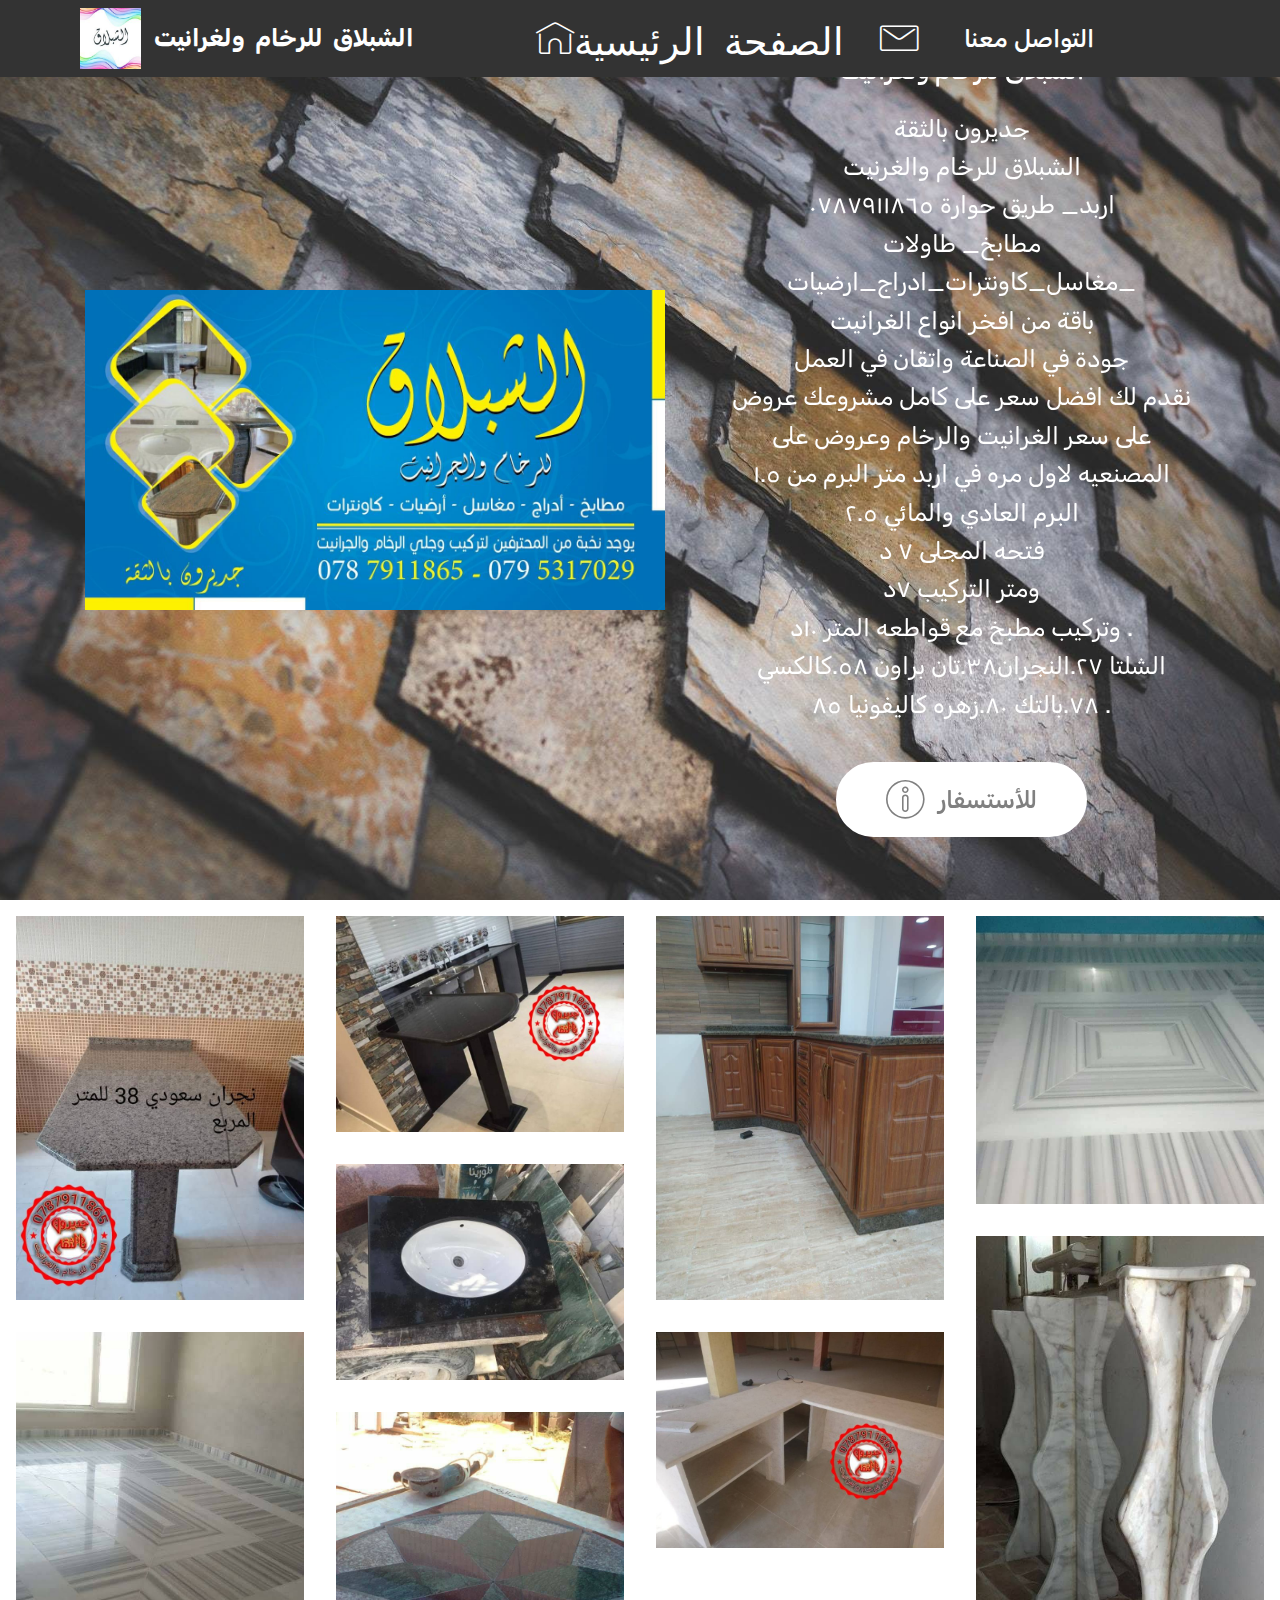
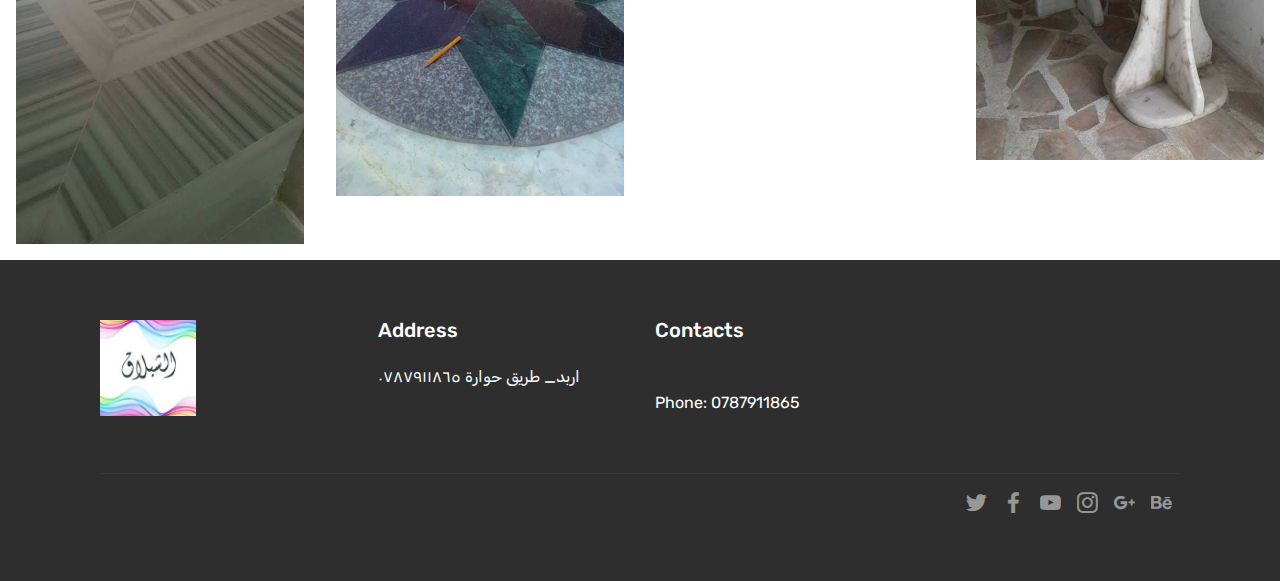
==== index.html @ 81fef6d3 "create github pages" ====
<!DOCTYPE html>
<html >
<head>
  <!-- Site made with Mobirise Website Builder v4.6.3, https://mobirise.com -->
  <meta charset="UTF-8">
  <meta http-equiv="X-UA-Compatible" content="IE=edge">
  <meta name="generator" content="Mobirise v4.6.3, mobirise.com">
  <meta name="viewport" content="width=device-width, initial-scale=1, minimum-scale=1">
  <link rel="shortcut icon" href="assets/images/23319211-1958199741101523-2341551586450157698-n-200x200.jpg" type="image/x-icon">
  <meta name="description" content="">
  <title>Home</title>
  <link rel="stylesheet" href="assets/web/assets/mobirise-icons/mobirise-icons.css">
  <link rel="stylesheet" href="assets/tether/tether.min.css">
  <link rel="stylesheet" href="assets/bootstrap/css/bootstrap.min.css">
  <link rel="stylesheet" href="assets/bootstrap/css/bootstrap-grid.min.css">
  <link rel="stylesheet" href="assets/bootstrap/css/bootstrap-reboot.min.css">
  <link rel="stylesheet" href="assets/dropdown/css/style.css">
  <link rel="stylesheet" href="assets/socicon/css/styles.css">
  <link rel="stylesheet" href="assets/theme/css/style.css">
  <link rel="stylesheet" href="assets/gallery/style.css">
  <link rel="stylesheet" href="assets/mobirise/css/mbr-additional.css" type="text/css">
  
  
  
</head>
<body>
  <section class="menu cid-qIVj4U5g8T" once="menu" id="menu1-10">

    

    <nav class="navbar navbar-expand beta-menu navbar-dropdown align-items-center navbar-fixed-top navbar-toggleable-sm">
        <button class="navbar-toggler navbar-toggler-right" type="button" data-toggle="collapse" data-target="#navbarSupportedContent" aria-controls="navbarSupportedContent" aria-expanded="false" aria-label="Toggle navigation">
            <div class="hamburger">
                <span></span>
                <span></span>
                <span></span>
                <span></span>
            </div>
        </button>
        <div class="menu-logo">
            <div class="navbar-brand">
                <span class="navbar-logo">
                    <a href="https://mobirise.com">
                         <img src="assets/images/23319211-1958199741101523-2341551586450157698-n-200x200.jpg" alt="Mobirise" title="" style="height: 3.8rem;">
                    </a>
                </span>
                <span class="navbar-caption-wrap"><a class="navbar-caption text-white display-5" href="index.html">الشبلاق &nbsp;للرخام &nbsp;ولغرانيت</a></span>
            </div>
        </div>
        <div class="collapse navbar-collapse" id="navbarSupportedContent">
            <ul class="navbar-nav nav-dropdown nav-right" data-app-modern-menu="true"><li class="nav-item">
                    <a class="nav-link link text-white display-5" href="index.html">
                        <span class="mbri-home mbr-iconfont mbr-iconfont-btn">الصفحة الرئيسية</span></a>
                </li><li class="nav-item">
                    <a class="nav-link link text-white display-5" href="https://www.facebook.com/messages/t/1946185072302990"><span class="mbri-letter mbr-iconfont mbr-iconfont-btn"></span>
                        &nbsp; &nbsp; &nbsp;التواصل معنا &nbsp; &nbsp; &nbsp; &nbsp; &nbsp; &nbsp; &nbsp; &nbsp;</a>
                </li></ul>
            
        </div>
    </nav>
</section>

<section class="engine"><a href="https://mobirise.ws/j">design own website</a></section><section class="header3 cid-qIUYXqK3po mbr-fullscreen mbr-parallax-background" id="header3-o">

    

    

    <div class="container">
        <div class="media-container-row">
            <div class="mbr-figure" style="width: 130%;">
                <img src="assets/images/27368812-1994453070809523-8822187970711348273-o-1280x706.jpg" alt="Mobirise" title="">
            </div>

            <div class="media-content">
                <h1 class="mbr-section-title mbr-white pb-3 mbr-fonts-style display-5">الشبلاق للرخام ولغرانيت</h1>
                
                <div class="mbr-section-text mbr-white pb-3 ">
                    <p class="mbr-text mbr-fonts-style display-5">جديرون بالثقة
<br>الشبلاق للرخام والغرنيت 
<br>اربد_ طريق حوارة ٠٧٨٧٩١١٨٦٥
<br>مطابخ_ طاولات _مغاسل_كاونترات_ادراج_ارضيات
<br>باقة من افخر انواع الغرانيت 
<br>جودة في الصناعة واتقان في العمل 
<br>نقدم لك افضل سعر على كامل مشروعك عروض على سعر الغرانيت والرخام وعروض على المصنعيه لاول مره في اربد متر البرم من ١.٥ البرم العادي والمائي ٢.٥
<br>فتحه المجلى ٧ د 
<br>ومتر التركيب ٧د 
<br>وتركيب مطبخ مع قواطعه المتر ١٠د .
<br>الشلتا ٢٧.النجران٣٨.تان براون ٥٨.كالكسي ٧٨.بالتك ٨٠.زهره كاليفونيا ٨٥ .</p>
                </div>
                <div class="mbr-section-btn"><a class="btn btn-md btn-primary display-5" href="tel:078 7911 865"><span class="mbri-info mbr-iconfont mbr-iconfont-btn"></span>للأستسفار</a></div>
            </div>
        </div>
    </div>

</section>

<section class="mbr-gallery mbr-slider-carousel cid-qIVkHtyCPu" id="gallery3-11">

    

    <div>
        <div><!-- Filter --><!-- Gallery --><div class="mbr-gallery-row"><div class="mbr-gallery-layout-default"><div><div><div class="mbr-gallery-item mbr-gallery-item--p2" data-video-url="false" data-tags="Awesome"><div href="#lb-gallery3-11" data-slide-to="0" data-toggle="modal"><img src="assets/images/27781212-573283316357568-352673188-n-720x960-720x960.jpg" alt=""><span class="icon-focus"></span></div></div><div class="mbr-gallery-item mbr-gallery-item--p2" data-video-url="false" data-tags="Responsive"><div href="#lb-gallery3-11" data-slide-to="1" data-toggle="modal"><img src="assets/images/27781928-573283463024220-779175146-n-960x720-800x600.jpg" alt=""><span class="icon-focus"></span></div></div><div class="mbr-gallery-item mbr-gallery-item--p2" data-video-url="false" data-tags="Creative"><div href="#lb-gallery3-11" data-slide-to="2" data-toggle="modal"><img src="assets/images/27459953-1995952200659610-8664630956212913740-n-720x960-720x960.jpg" alt=""><span class="icon-focus"></span></div></div><div class="mbr-gallery-item mbr-gallery-item--p2" data-video-url="false" data-tags="Animated"><div href="#lb-gallery3-11" data-slide-to="3" data-toggle="modal"><img src="assets/images/27720876-573283486357551-2021493235-n-640x640-640x640.jpg" alt=""><span class="icon-focus"></span></div></div><div class="mbr-gallery-item mbr-gallery-item--p2" data-video-url="false" data-tags="Awesome"><div href="#lb-gallery3-11" data-slide-to="4" data-toggle="modal"><img src="assets/images/27721458-573283503024216-1828444374-n-720x540-720x540.jpg" alt=""><span class="icon-focus"></span></div></div><div class="mbr-gallery-item mbr-gallery-item--p2" data-video-url="false" data-tags="Awesome"><div href="#lb-gallery3-11" data-slide-to="5" data-toggle="modal"><img src="assets/images/27781514-573283526357547-325318211-n-528x960-528x960.jpg" alt=""><span class="icon-focus"></span></div></div><div class="mbr-gallery-item mbr-gallery-item--p2" data-video-url="false" data-tags="Responsive"><div href="#lb-gallery3-11" data-slide-to="6" data-toggle="modal"><img src="assets/images/27847953-573283493024217-58601346-n-540x960-540x960.jpg" alt=""><span class="icon-focus"></span></div></div><div class="mbr-gallery-item mbr-gallery-item--p2" data-video-url="false" data-tags="Animated"><div href="#lb-gallery3-11" data-slide-to="7" data-toggle="modal"><img src="assets/images/27849714-573283583024208-1845179576-n-959x720-800x600.jpg" alt=""><span class="icon-focus"></span></div></div><div class="mbr-gallery-item mbr-gallery-item--p2" data-video-url="false" data-tags="Responsive"><div href="#lb-gallery3-11" data-slide-to="8" data-toggle="modal"><img src="assets/images/27849738-573283456357554-1179707925-n-720x960-720x960.jpg" alt=""><span class="icon-focus"></span></div></div></div></div><div class="clearfix"></div></div></div><!-- Lightbox --><div data-app-prevent-settings="" class="mbr-slider modal fade carousel slide" tabindex="-1" data-keyboard="true" data-interval="false" id="lb-gallery3-11"><div class="modal-dialog"><div class="modal-content"><div class="modal-body"><div class="carousel-inner"><div class="carousel-item"><img src="assets/images/27781212-573283316357568-352673188-n-720x960.jpg" alt=""></div><div class="carousel-item"><img src="assets/images/27781928-573283463024220-779175146-n-960x720.jpg" alt=""></div><div class="carousel-item"><img src="assets/images/27459953-1995952200659610-8664630956212913740-n-720x960.jpg" alt=""></div><div class="carousel-item"><img src="assets/images/27720876-573283486357551-2021493235-n-640x640.jpg" alt=""></div><div class="carousel-item"><img src="assets/images/27721458-573283503024216-1828444374-n-720x540.jpg" alt=""></div><div class="carousel-item"><img src="assets/images/27781514-573283526357547-325318211-n-528x960.jpg" alt=""></div><div class="carousel-item"><img src="assets/images/27847953-573283493024217-58601346-n-540x960.jpg" alt=""></div><div class="carousel-item"><img src="assets/images/27849714-573283583024208-1845179576-n-959x720.jpg" alt=""></div><div class="carousel-item active"><img src="assets/images/27849738-573283456357554-1179707925-n-720x960.jpg" alt=""></div></div><a class="carousel-control carousel-control-prev" role="button" data-slide="prev" href="#lb-gallery3-11"><span class="mbri-left mbr-iconfont" aria-hidden="true"></span><span class="sr-only">Previous</span></a><a class="carousel-control carousel-control-next" role="button" data-slide="next" href="#lb-gallery3-11"><span class="mbri-right mbr-iconfont" aria-hidden="true"></span><span class="sr-only">Next</span></a><a class="close" href="#" role="button" data-dismiss="modal"><span class="sr-only">Close</span></a></div></div></div></div></div>
    </div>

</section>

<section class="cid-qIVnGZSWmc" id="footer1-12">

    

    

    <div class="container">
        <div class="media-container-row content text-white">
            <div class="col-12 col-md-3">
                <div class="media-wrap">
                    <a href="https://mobirise.com/">
                        <img src="assets/images/23319211-1958199741101523-2341551586450157698-n-200x200.jpg" alt="Mobirise" title="">
                    </a>
                </div>
            </div>
            <div class="col-12 col-md-3 mbr-fonts-style display-7">
                <h5 class="pb-3">
                    Address
                </h5>
                <p class="mbr-text">اربد_ طريق حوارة ٠٧٨٧٩١١٨٦٥&nbsp;<br></p>
            </div>
            <div class="col-12 col-md-3 mbr-fonts-style display-7">
                <h5 class="pb-3">
                    Contacts
                </h5>
                <p class="mbr-text"><br>Phone:&nbsp;0787911865<br><br></p>
            </div>
            <div class="col-12 col-md-3 mbr-fonts-style display-7">
                <h5 class="pb-3"></h5>
                <p class="mbr-text"></p>
            </div>
        </div>
        <div class="footer-lower">
            <div class="media-container-row">
                <div class="col-sm-12">
                    <hr>
                </div>
            </div>
            <div class="media-container-row mbr-white">
                <div class="col-sm-6 copyright">
                    <p class="mbr-text mbr-fonts-style display-7"></p>
                </div>
                <div class="col-md-6">
                    <div class="social-list align-right">
                        <div class="soc-item">
                            <a href="https://twitter.com/mobirise" target="_blank">
                                <span class="socicon-twitter socicon mbr-iconfont mbr-iconfont-social"></span>
                            </a>
                        </div>
                        <div class="soc-item">
                            <a href="https://www.facebook.com/%D8%A7%D9%84%D8%B4%D8%A8%D9%84%D8%A7%D9%82-%D9%84%D9%84%D8%B1%D8%AE%D8%A7%D9%85-%D9%88%D8%A7%D9%84%D8%BA%D8%B1%D8%A7%D9%86%D9%8A%D8%AA-1946185072302990/" target="_blank">
                                <span class="mbr-iconfont mbr-iconfont-social socicon-facebook socicon"></span>
                            </a>
                        </div>
                        <div class="soc-item">
                            <a href="https://www.youtube.com/c/mobirise" target="_blank">
                                <span class="socicon-youtube socicon mbr-iconfont mbr-iconfont-social"></span>
                            </a>
                        </div>
                        <div class="soc-item">
                            <a href="https://instagram.com/mobirise" target="_blank">
                                <span class="socicon-instagram socicon mbr-iconfont mbr-iconfont-social"></span>
                            </a>
                        </div>
                        <div class="soc-item">
                            <a href="https://plus.google.com/u/0/+Mobirise" target="_blank">
                                <span class="socicon-googleplus socicon mbr-iconfont mbr-iconfont-social"></span>
                            </a>
                        </div>
                        <div class="soc-item">
                            <a href="https://www.behance.net/Mobirise" target="_blank">
                                <span class="socicon-behance socicon mbr-iconfont mbr-iconfont-social"></span>
                            </a>
                        </div>
                    </div>
                </div>
            </div>
        </div>
    </div>
</section>


  <script src="assets/web/assets/jquery/jquery.min.js"></script>
  <script src="assets/popper/popper.min.js"></script>
  <script src="assets/tether/tether.min.js"></script>
  <script src="assets/bootstrap/js/bootstrap.min.js"></script>
  <script src="assets/smoothscroll/smooth-scroll.js"></script>
  <script src="assets/dropdown/js/script.min.js"></script>
  <script src="assets/touchswipe/jquery.touch-swipe.min.js"></script>
  <script src="assets/masonry/masonry.pkgd.min.js"></script>
  <script src="assets/imagesloaded/imagesloaded.pkgd.min.js"></script>
  <script src="assets/bootstrapcarouselswipe/bootstrap-carousel-swipe.js"></script>
  <script src="assets/vimeoplayer/jquery.mb.vimeo_player.js"></script>
  <script src="assets/parallax/jarallax.min.js"></script>
  <script src="assets/theme/js/script.js"></script>
  <script src="assets/gallery/player.min.js"></script>
  <script src="assets/gallery/script.js"></script>
  <script src="assets/slidervideo/script.js"></script>
  
  
</body>
</html>
---- assets/web/assets/mobirise-icons/mobirise-icons.css ----
@font-face {
  font-family: 'MobiriseIcons';
  src:  url('mobirise-icons.eot?spat4u');
  src:  url('mobirise-icons.eot?spat4u#iefix') format('embedded-opentype'),
    url('mobirise-icons.ttf?spat4u') format('truetype'),
    url('mobirise-icons.woff?spat4u') format('woff'),
    url('mobirise-icons.svg?spat4u#MobiriseIcons') format('svg');
  font-weight: normal;
  font-style: normal;
}

[class^="mbri-"], [class*=" mbri-"] {
  /* use !important to prevent issues with browser extensions that change fonts */
  font-family: MobiriseIcons !important;
  speak: none;
  font-style: normal;
  font-weight: normal;
  font-variant: normal;
  text-transform: none;
  line-height: 1;

  /* Better Font Rendering =========== */
  -webkit-font-smoothing: antialiased;
  -moz-osx-font-smoothing: grayscale;
}

.mbri-add-submenu:before {
  content: "\e900";
}
.mbri-alert:before {
  content: "\e901";
}
.mbri-align-center:before {
  content: "\e902";
}
.mbri-align-justify:before {
  content: "\e903";
}
.mbri-align-left:before {
  content: "\e904";
}
.mbri-align-right:before {
  content: "\e905";
}
.mbri-android:before {
  content: "\e906";
}
.mbri-apple:before {
  content: "\e907";
}
.mbri-arrow-down:before {
  content: "\e908";
}
.mbri-arrow-next:before {
  content: "\e909";
}
.mbri-arrow-prev:before {
  content: "\e90a";
}
.mbri-arrow-up:before {
  content: "\e90b";
}
.mbri-bold:before {
  content: "\e90c";
}
.mbri-bookmark:before {
  content: "\e90d";
}
.mbri-bootstrap:before {
  content: "\e90e";
}
.mbri-briefcase:before {
  content: "\e90f";
}
.mbri-browse:before {
  content: "\e910";
}
.mbri-bulleted-list:before {
  content: "\e911";
}
.mbri-calendar:before {
  content: "\e912";
}
.mbri-camera:before {
  content: "\e913";
}
.mbri-cart-add:before {
  content: "\e914";
}
.mbri-cart-full:before {
  content: "\e915";
}
.mbri-cash:before {
  content: "\e916";
}
.mbri-change-style:before {
  content: "\e917";
}
.mbri-chat:before {
  content: "\e918";
}
.mbri-clock:before {
  content: "\e919";
}
.mbri-close:before {
  content: "\e91a";
}
.mbri-cloud:before {
  content: "\e91b";
}
.mbri-code:before {
  content: "\e91c";
}
.mbri-contact-form:before {
  content: "\e91d";
}
.mbri-credit-card:before {
  content: "\e91e";
}
.mbri-cursor-click:before {
  content: "\e91f";
}
.mbri-cust-feedback:before {
  content: "\e920";
}
.mbri-database:before {
  content: "\e921";
}
.mbri-delivery:before {
  content: "\e922";
}
.mbri-desktop:before {
  content: "\e923";
}
.mbri-devices:before {
  content: "\e924";
}
.mbri-down:before {
  content: "\e925";
}
.mbri-download:before {
  content: "\e989";
}
.mbri-drag-n-drop:before {
  content: "\e927";
}
.mbri-drag-n-drop2:before {
  content: "\e928";
}
.mbri-edit:before {
  content: "\e929";
}
.mbri-edit2:before {
  content: "\e92a";
}
.mbri-error:before {
  content: "\e92b";
}
.mbri-extension:before {
  content: "\e92c";
}
.mbri-features:before {
  content: "\e92d";
}
.mbri-file:before {
  content: "\e92e";
}
.mbri-flag:before {
  content: "\e92f";
}
.mbri-folder:before {
  content: "\e930";
}
.mbri-gift:before {
  content: "\e931";
}
.mbri-github:before {
  content: "\e932";
}
.mbri-globe:before {
  content: "\e933";
}
.mbri-globe-2:before {
  content: "\e934";
}
.mbri-growing-chart:before {
  content: "\e935";
}
.mbri-hearth:before {
  content: "\e936";
}
.mbri-help:before {
  content: "\e937";
}
.mbri-home:before {
  content: "\e938";
}
.mbri-hot-cup:before {
  content: "\e939";
}
.mbri-idea:before {
  content: "\e93a";
}
.mbri-image-gallery:before {
  content: "\e93b";
}
.mbri-image-slider:before {
  content: "\e93c";
}
.mbri-info:before {
  content: "\e93d";
}
.mbri-italic:before {
  content: "\e93e";
}
.mbri-key:before {
  content: "\e93f";
}
.mbri-laptop:before {
  content: "\e940";
}
.mbri-layers:before {
  content: "\e941";
}
.mbri-left-right:before {
  content: "\e942";
}
.mbri-left:before {
  content: "\e943";
}
.mbri-letter:before {
  content: "\e944";
}
.mbri-like:before {
  content: "\e945";
}
.mbri-link:before {
  content: "\e946";
}
.mbri-lock:before {
  content: "\e947";
}
.mbri-login:before {
  content: "\e948";
}
.mbri-logout:before {
  content: "\e949";
}
.mbri-magic-stick:before {
  content: "\e94a";
}
.mbri-map-pin:before {
  content: "\e94b";
}
.mbri-menu:before {
  content: "\e94c";
}
.mbri-mobile:before {
  content: "\e94d";
}
.mbri-mobile2:before {
  content: "\e94e";
}
.mbri-mobirise:before {
  content: "\e94f";
}
.mbri-more-horizontal:before {
  content: "\e950";
}
.mbri-more-vertical:before {
  content: "\e951";
}
.mbri-music:before {
  content: "\e952";
}
.mbri-new-file:before {
  content: "\e953";
}
.mbri-numbered-list:before {
  content: "\e954";
}
.mbri-opened-folder:before {
  content: "\e955";
}
.mbri-pages:before {
  content: "\e956";
}
.mbri-paper-plane:before {
  content: "\e957";
}
.mbri-paperclip:before {
  content: "\e958";
}
.mbri-photo:before {
  content: "\e959";
}
.mbri-photos:before {
  content: "\e95a";
}
.mbri-pin:before {
  content: "\e95b";
}
.mbri-play:before {
  content: "\e95c";
}
.mbri-plus:before {
  content: "\e95d";
}
.mbri-preview:before {
  content: "\e95e";
}
.mbri-print:before {
  content: "\e95f";
}
.mbri-protect:before {
  content: "\e960";
}
.mbri-question:before {
  content: "\e961";
}
.mbri-quote-left:before {
  content: "\e962";
}
.mbri-quote-right:before {
  content: "\e963";
}
.mbri-refresh:before {
  content: "\e964";
}
.mbri-responsive:before {
  content: "\e965";
}
.mbri-right:before {
  content: "\e966";
}
.mbri-rocket:before {
  content: "\e967";
}
.mbri-sad-face:before {
  content: "\e968";
}
.mbri-sale:before {
  content: "\e969";
}
.mbri-save:before {
  content: "\e96a";
}
.mbri-search:before {
  content: "\e96b";
}
.mbri-setting:before {
  content: "\e96c";
}
.mbri-setting2:before {
  content: "\e96d";
}
.mbri-setting3:before {
  content: "\e96e";
}
.mbri-share:before {
  content: "\e96f";
}
.mbri-shopping-bag:before {
  content: "\e970";
}
.mbri-shopping-basket:before {
  content: "\e971";
}
.mbri-shopping-cart:before {
  content: "\e972";
}
.mbri-sites:before {
  content: "\e973";
}
.mbri-smile-face:before {
  content: "\e974";
}
.mbri-speed:before {
  content: "\e975";
}
.mbri-star:before {
  content: "\e976";
}
.mbri-success:before {
  content: "\e977";
}
.mbri-sun:before {
  content: "\e978";
}
.mbri-sun2:before {
  content: "\e979";
}
.mbri-tablet:before {
  content: "\e97a";
}
.mbri-tablet-vertical:before {
  content: "\e97b";
}
.mbri-target:before {
  content: "\e97c";
}
.mbri-timer:before {
  content: "\e97d";
}
.mbri-to-ftp:before {
  content: "\e97e";
}
.mbri-to-local-drive:before {
  content: "\e97f";
}
.mbri-touch-swipe:before {
  content: "\e980";
}
.mbri-touch:before {
  content: "\e981";
}
.mbri-trash:before {
  content: "\e982";
}
.mbri-underline:before {
  content: "\e983";
}
.mbri-unlink:before {
  content: "\e984";
}
.mbri-unlock:before {
  content: "\e985";
}
.mbri-up-down:before {
  content: "\e986";
}
.mbri-up:before {
  content: "\e987";
}
.mbri-update:before {
  content: "\e988";
}
.mbri-upload:before {
 content: "\e926"; 
}
.mbri-user:before {
  content: "\e98a";
}
.mbri-user2:before {
  content: "\e98b";
}
.mbri-users:before {
  content: "\e98c";
}
.mbri-video:before {
  content: "\e98d";
}
.mbri-video-play:before {
  content: "\e98e";
}
.mbri-watch:before {
  content: "\e98f";
}
.mbri-website-theme:before {
  content: "\e990";
}
.mbri-wifi:before {
  content: "\e991";
}
.mbri-windows:before {
  content: "\e992";
}
.mbri-zoom-out:before {
  content: "\e993";
}
.mbri-redo:before {
  content: "\e994";
}
.mbri-undo:before {
  content: "\e995";
}
---- assets/dropdown/css/style.css ----
.navbar-dropdown {
  left: 0;
  padding: 0;
  position: absolute;
  right: 0;
  top: 0;
  transition: all 0.45s ease;
  z-index: 1030;
  background: #282828; }
  .navbar-dropdown .navbar-logo {
    margin-right: 0.8rem;
    transition: margin 0.3s ease-in-out;
    vertical-align: middle; }
    .navbar-dropdown .navbar-logo img {
      height: 3.125rem;
      transition: all 0.3s ease-in-out; }
    .navbar-dropdown .navbar-logo.mbr-iconfont {
      font-size: 3.125rem;
      line-height: 3.125rem; }
  .navbar-dropdown .navbar-caption {
    font-weight: 700;
    white-space: normal;
    vertical-align: -4px;
    line-height: 3.125rem !important; }
    .navbar-dropdown .navbar-caption, .navbar-dropdown .navbar-caption:hover {
      color: inherit;
      text-decoration: none; }
  .navbar-dropdown .mbr-iconfont + .navbar-caption {
    vertical-align: -1px; }
  .navbar-dropdown.navbar-fixed-top {
    position: fixed; }
  .navbar-dropdown .navbar-brand span {
    vertical-align: -4px; }
  .navbar-dropdown.bg-color.transparent {
    background: none; }
  .navbar-dropdown.navbar-short .navbar-brand {
    padding: 0.625rem 0; }
    .navbar-dropdown.navbar-short .navbar-brand span {
      vertical-align: -1px; }
  .navbar-dropdown.navbar-short .navbar-caption {
    line-height: 2.375rem !important;
    vertical-align: -2px; }
  .navbar-dropdown.navbar-short .navbar-logo {
    margin-right: 0.5rem; }
    .navbar-dropdown.navbar-short .navbar-logo img {
      height: 2.375rem; }
    .navbar-dropdown.navbar-short .navbar-logo.mbr-iconfont {
      font-size: 2.375rem;
      line-height: 2.375rem; }
  .navbar-dropdown.navbar-short .mbr-table-cell {
    height: 3.625rem; }
  .navbar-dropdown .navbar-close {
    left: 0.6875rem;
    position: fixed;
    top: 0.75rem;
    z-index: 1000; }
  .navbar-dropdown .hamburger-icon {
    content: "";
    display: inline-block;
    vertical-align: middle;
    width: 16px;
    -webkit-box-shadow: 0 -6px 0 1px #282828,0 0 0 1px #282828,0 6px 0 1px #282828;
    -moz-box-shadow: 0 -6px 0 1px #282828,0 0 0 1px #282828,0 6px 0 1px #282828;
    box-shadow: 0 -6px 0 1px #282828,0 0 0 1px #282828,0 6px 0 1px #282828; }

.dropdown-menu .dropdown-toggle[data-toggle="dropdown-submenu"]::after {
  border-bottom: 0.35em solid transparent;
  border-left: 0.35em solid;
  border-right: 0;
  border-top: 0.35em solid transparent;
  margin-left: 0.3rem; }

.dropdown-menu .dropdown-item:focus {
  outline: 0; }

.nav-dropdown {
  font-size: 0.75rem;
  font-weight: 500;
  height: auto !important; }
  .nav-dropdown .nav-btn {
    padding-left: 1rem; }
  .nav-dropdown .link {
    margin: .667em 1.667em;
    font-weight: 500;
    padding: 0;
    transition: color .2s ease-in-out; }
    .nav-dropdown .link.dropdown-toggle {
      margin-right: 2.583em; }
      .nav-dropdown .link.dropdown-toggle::after {
        margin-left: .25rem;
        border-top: 0.35em solid;
        border-right: 0.35em solid transparent;
        border-left: 0.35em solid transparent;
        border-bottom: 0; }
      .nav-dropdown .link.dropdown-toggle[aria-expanded="true"] {
        margin: 0;
        padding: 0.667em 3.263em  0.667em 1.667em; }
  .nav-dropdown .link::after,
  .nav-dropdown .dropdown-item::after {
    color: inherit; }
  .nav-dropdown .btn {
    font-size: 0.75rem;
    font-weight: 700;
    letter-spacing: 0;
    margin-bottom: 0;
    padding-left: 1.25rem;
    padding-right: 1.25rem; }
  .nav-dropdown .dropdown-menu {
    border-radius: 0;
    border: 0;
    left: 0;
    margin: 0;
    padding-bottom: 1.25rem;
    padding-top: 1.25rem;
    position: relative; }
  .nav-dropdown .dropdown-submenu {
    margin-left: 0.125rem;
    top: 0; }
  .nav-dropdown .dropdown-item {
    font-weight: 500;
    line-height: 2;
    padding: 0.3846em 4.615em 0.3846em 1.5385em;
    position: relative;
    transition: color .2s ease-in-out, background-color .2s ease-in-out; }
    .nav-dropdown .dropdown-item::after {
      margin-top: -0.3077em;
      position: absolute;
      right: 1.1538em;
      top: 50%; }
    .nav-dropdown .dropdown-item:focus, .nav-dropdown .dropdown-item:hover {
      background: none; }

@media (max-width: 767px) {
  .nav-dropdown.navbar-toggleable-sm {
    bottom: 0;
    display: none;
    left: 0;
    overflow-x: hidden;
    position: fixed;
    top: 0;
    transform: translateX(-100%);
    -ms-transform: translateX(-100%);
    -webkit-transform: translateX(-100%);
    width: 18.75rem;
    z-index: 999; } }
.nav-dropdown.navbar-toggleable-xl {
  bottom: 0;
  display: none;
  left: 0;
  overflow-x: hidden;
  position: fixed;
  top: 0;
  transform: translateX(-100%);
  -ms-transform: translateX(-100%);
  -webkit-transform: translateX(-100%);
  width: 18.75rem;
  z-index: 999; }

.nav-dropdown-sm {
  display: block !important;
  overflow-x: hidden;
  overflow: auto;
  padding-top: 3.875rem; }
  .nav-dropdown-sm::after {
    content: "";
    display: block;
    height: 3rem;
    width: 100%; }
  .nav-dropdown-sm.collapse.in ~ .navbar-close {
    display: block !important; }
  .nav-dropdown-sm.collapsing, .nav-dropdown-sm.collapse.in {
    transform: translateX(0);
    -ms-transform: translateX(0);
    -webkit-transform: translateX(0);
    transition: all 0.25s ease-out;
    -webkit-transition: all 0.25s ease-out;
    background: #282828; }
  .nav-dropdown-sm.collapsing[aria-expanded="false"] {
    transform: translateX(-100%);
    -ms-transform: translateX(-100%);
    -webkit-transform: translateX(-100%); }
  .nav-dropdown-sm .nav-item {
    display: block;
    margin-left: 0 !important;
    padding-left: 0; }
  .nav-dropdown-sm .link,
  .nav-dropdown-sm .dropdown-item {
    border-top: 1px dotted rgba(255, 255, 255, 0.1);
    font-size: 0.8125rem;
    line-height: 1.6;
    margin: 0 !important;
    padding: 0.875rem 2.4rem 0.875rem 1.5625rem !important;
    position: relative;
    white-space: normal; }
    .nav-dropdown-sm .link:focus, .nav-dropdown-sm .link:hover,
    .nav-dropdown-sm .dropdown-item:focus,
    .nav-dropdown-sm .dropdown-item:hover {
      background: rgba(0, 0, 0, 0.2) !important;
      color: #c0a375; }
  .nav-dropdown-sm .nav-btn {
    position: relative;
    padding: 1.5625rem 1.5625rem 0 1.5625rem; }
    .nav-dropdown-sm .nav-btn::before {
      border-top: 1px dotted rgba(255, 255, 255, 0.1);
      content: "";
      left: 0;
      position: absolute;
      top: 0;
      width: 100%; }
    .nav-dropdown-sm .nav-btn + .nav-btn {
      padding-top: 0.625rem; }
      .nav-dropdown-sm .nav-btn + .nav-btn::before {
        display: none; }
  .nav-dropdown-sm .btn {
    padding: 0.625rem 0; }
  .nav-dropdown-sm .dropdown-toggle[data-toggle="dropdown-submenu"]::after {
    margin-left: .25rem;
    border-top: 0.35em solid;
    border-right: 0.35em solid transparent;
    border-left: 0.35em solid transparent;
    border-bottom: 0; }
  .nav-dropdown-sm .dropdown-toggle[data-toggle="dropdown-submenu"][aria-expanded="true"]::after {
    border-top: 0;
    border-right: 0.35em solid transparent;
    border-left: 0.35em solid transparent;
    border-bottom: 0.35em solid; }
  .nav-dropdown-sm .dropdown-menu {
    margin: 0;
    padding: 0;
    position: relative;
    top: 0;
    left: 0;
    width: 100%;
    border: 0;
    float: none;
    border-radius: 0;
    background: none; }
  .nav-dropdown-sm .dropdown-submenu {
    left: 100%;
    margin-left: 0.125rem;
    margin-top: -1.25rem;
    top: 0; }

.navbar-toggleable-sm .nav-dropdown .dropdown-menu {
  position: absolute; }

.navbar-toggleable-sm .nav-dropdown .dropdown-submenu {
  left: 100%;
  margin-left: 0.125rem;
  margin-top: -1.25rem;
  top: 0; }

.navbar-toggleable-sm.opened .nav-dropdown .dropdown-menu {
  position: relative; }

.navbar-toggleable-sm.opened .nav-dropdown .dropdown-submenu {
  left: 0;
  margin-left: 00rem;
  margin-top: 0rem;
  top: 0; }

.is-builder .nav-dropdown.collapsing {
  transition: none !important; }

/*# sourceMappingURL=style.css.map */
---- assets/socicon/css/styles.css ----
@charset "UTF-8";

@font-face {
  font-family: "socicon";
  src:url("../fonts/socicon.eot");
  src:url("../fonts/socicon.eot?#iefix") format("embedded-opentype"),
    url("../fonts/socicon.woff") format("woff"),
    url("../fonts/socicon.ttf") format("truetype"),
    url("../fonts/socicon.svg#socicon") format("svg");
  font-weight: normal;
  font-style: normal;

}

[data-icon]:before {
  font-family: "socicon" !important;
  content: attr(data-icon);
  font-style: normal !important;
  font-weight: normal !important;
  font-variant: normal !important;
  text-transform: none !important;
  speak: none;
  line-height: 1;
  -webkit-font-smoothing: antialiased;
  -moz-osx-font-smoothing: grayscale;
}

[class^="socicon-"]:before,
[class*=" socicon-"]:before {
  font-family: "socicon" !important;
  font-style: normal !important;
  font-weight: normal !important;
  font-variant: normal !important;
  text-transform: none !important;
  speak: none;
  line-height: 1;
  -webkit-font-smoothing: antialiased;
  -moz-osx-font-smoothing: grayscale;
}

.socicon-modelmayhem:before {
  content: "\e000";
}
.socicon-mixcloud:before {
  content: "\e001";
}
.socicon-drupal:before {
  content: "\e002";
}
.socicon-swarm:before {
  content: "\e003";
}
.socicon-istock:before {
  content: "\e004";
}
.socicon-yammer:before {
  content: "\e005";
}
.socicon-ello:before {
  content: "\e006";
}
.socicon-stackoverflow:before {
  content: "\e007";
}
.socicon-persona:before {
  content: "\e008";
}
.socicon-triplej:before {
  content: "\e009";
}
.socicon-houzz:before {
  content: "\e00a";
}
.socicon-rss:before {
  content: "\e00b";
}
.socicon-paypal:before {
  content: "\e00c";
}
.socicon-odnoklassniki:before {
  content: "\e00d";
}
.socicon-airbnb:before {
  content: "\e00e";
}
.socicon-periscope:before {
  content: "\e00f";
}
.socicon-outlook:before {
  content: "\e010";
}
.socicon-coderwall:before {
  content: "\e011";
}
.socicon-tripadvisor:before {
  content: "\e012";
}
.socicon-appnet:before {
  content: "\e013";
}
.socicon-goodreads:before {
  content: "\e014";
}
.socicon-tripit:before {
  content: "\e015";
}
.socicon-lanyrd:before {
  content: "\e016";
}
.socicon-slideshare:before {
  content: "\e017";
}
.socicon-buffer:before {
  content: "\e018";
}
.socicon-disqus:before {
  content: "\e019";
}
.socicon-vkontakte:before {
  content: "\e01a";
}
.socicon-whatsapp:before {
  content: "\e01b";
}
.socicon-patreon:before {
  content: "\e01c";
}
.socicon-storehouse:before {
  content: "\e01d";
}
.socicon-pocket:before {
  content: "\e01e";
}
.socicon-mail:before {
  content: "\e01f";
}
.socicon-blogger:before {
  content: "\e020";
}
.socicon-technorati:before {
  content: "\e021";
}
.socicon-reddit:before {
  content: "\e022";
}
.socicon-dribbble:before {
  content: "\e023";
}
.socicon-stumbleupon:before {
  content: "\e024";
}
.socicon-digg:before {
  content: "\e025";
}
.socicon-envato:before {
  content: "\e026";
}
.socicon-behance:before {
  content: "\e027";
}
.socicon-delicious:before {
  content: "\e028";
}
.socicon-deviantart:before {
  content: "\e029";
}
.socicon-forrst:before {
  content: "\e02a";
}
.socicon-play:before {
  content: "\e02b";
}
.socicon-zerply:before {
  content: "\e02c";
}
.socicon-wikipedia:before {
  content: "\e02d";
}
.socicon-apple:before {
  content: "\e02e";
}
.socicon-flattr:before {
  content: "\e02f";
}
.socicon-github:before {
  content: "\e030";
}
.socicon-renren:before {
  content: "\e031";
}
.socicon-friendfeed:before {
  content: "\e032";
}
.socicon-newsvine:before {
  content: "\e033";
}
.socicon-identica:before {
  content: "\e034";
}
.socicon-bebo:before {
  content: "\e035";
}
.socicon-zynga:before {
  content: "\e036";
}
.socicon-steam:before {
  content: "\e037";
}
.socicon-xbox:before {
  content: "\e038";
}
.socicon-windows:before {
  content: "\e039";
}
.socicon-qq:before {
  content: "\e03a";
}
.socicon-douban:before {
  content: "\e03b";
}
.socicon-meetup:before {
  content: "\e03c";
}
.socicon-playstation:before {
  content: "\e03d";
}
.socicon-android:before {
  content: "\e03e";
}
.socicon-snapchat:before {
  content: "\e03f";
}
.socicon-twitter:before {
  content: "\e040";
}
.socicon-facebook:before {
  content: "\e041";
}
.socicon-googleplus:before {
  content: "\e042";
}
.socicon-pinterest:before {
  content: "\e043";
}
.socicon-foursquare:before {
  content: "\e044";
}
.socicon-yahoo:before {
  content: "\e045";
}
.socicon-skype:before {
  content: "\e046";
}
.socicon-yelp:before {
  content: "\e047";
}
.socicon-feedburner:before {
  content: "\e048";
}
.socicon-linkedin:before {
  content: "\e049";
}
.socicon-viadeo:before {
  content: "\e04a";
}
.socicon-xing:before {
  content: "\e04b";
}
.socicon-myspace:before {
  content: "\e04c";
}
.socicon-soundcloud:before {
  content: "\e04d";
}
.socicon-spotify:before {
  content: "\e04e";
}
.socicon-grooveshark:before {
  content: "\e04f";
}
.socicon-lastfm:before {
  content: "\e050";
}
.socicon-youtube:before {
  content: "\e051";
}
.socicon-vimeo:before {
  content: "\e052";
}
.socicon-dailymotion:before {
  content: "\e053";
}
.socicon-vine:before {
  content: "\e054";
}
.socicon-flickr:before {
  content: "\e055";
}
.socicon-500px:before {
  content: "\e056";
}
.socicon-wordpress:before {
  content: "\e058";
}
.socicon-tumblr:before {
  content: "\e059";
}
.socicon-twitch:before {
  content: "\e05a";
}
.socicon-8tracks:before {
  content: "\e05b";
}
.socicon-amazon:before {
  content: "\e05c";
}
.socicon-icq:before {
  content: "\e05d";
}
.socicon-smugmug:before {
  content: "\e05e";
}
.socicon-ravelry:before {
  content: "\e05f";
}
.socicon-weibo:before {
  content: "\e060";
}
.socicon-baidu:before {
  content: "\e061";
}
.socicon-angellist:before {
  content: "\e062";
}
.socicon-ebay:before {
  content: "\e063";
}
.socicon-imdb:before {
  content: "\e064";
}
.socicon-stayfriends:before {
  content: "\e065";
}
.socicon-residentadvisor:before {
  content: "\e066";
}
.socicon-google:before {
  content: "\e067";
}
.socicon-yandex:before {
  content: "\e068";
}
.socicon-sharethis:before {
  content: "\e069";
}
.socicon-bandcamp:before {
  content: "\e06a";
}
.socicon-itunes:before {
  content: "\e06b";
}
.socicon-deezer:before {
  content: "\e06c";
}
.socicon-telegram:before {
  content: "\e06e";
}
.socicon-openid:before {
  content: "\e06f";
}
.socicon-amplement:before {
  content: "\e070";
}
.socicon-viber:before {
  content: "\e071";
}
.socicon-zomato:before {
  content: "\e072";
}
.socicon-draugiem:before {
  content: "\e074";
}
.socicon-endomodo:before {
  content: "\e075";
}
.socicon-filmweb:before {
  content: "\e076";
}
.socicon-stackexchange:before {
  content: "\e077";
}
.socicon-wykop:before {
  content: "\e078";
}
.socicon-teamspeak:before {
  content: "\e079";
}
.socicon-teamviewer:before {
  content: "\e07a";
}
.socicon-ventrilo:before {
  content: "\e07b";
}
.socicon-younow:before {
  content: "\e07c";
}
.socicon-raidcall:before {
  content: "\e07d";
}
.socicon-mumble:before {
  content: "\e07e";
}
.socicon-medium:before {
  content: "\e06d";
}
.socicon-bebee:before {
  content: "\e07f";
}
.socicon-hitbox:before {
  content: "\e080";
}
.socicon-reverbnation:before {
  content: "\e081";
}
.socicon-formulr:before {
  content: "\e082";
}
.socicon-instagram:before {
  content: "\e057";
}
.socicon-battlenet:before {
  content: "\e083";
}
.socicon-chrome:before {
  content: "\e084";
}
.socicon-discord:before {
  content: "\e086";
}
.socicon-issuu:before {
  content: "\e087";
}
.socicon-macos:before {
  content: "\e088";
}
.socicon-firefox:before {
  content: "\e089";
}
.socicon-opera:before {
  content: "\e08d";
}
.socicon-keybase:before {
  content: "\e090";
}
.socicon-alliance:before {
  content: "\e091";
}
.socicon-livejournal:before {
  content: "\e092";
}
.socicon-googlephotos:before {
  content: "\e093";
}
.socicon-horde:before {
  content: "\e094";
}
.socicon-etsy:before {
  content: "\e095";
}
.socicon-zapier:before {
  content: "\e096";
}
.socicon-google-scholar:before {
  content: "\e097";
}
.socicon-researchgate:before {
  content: "\e098";
}
.socicon-wechat:before {
  content: "\e099";
}
.socicon-strava:before {
  content: "\e09a";
}
.socicon-line:before {
  content: "\e09b";
}
.socicon-lyft:before {
  content: "\e09c";
}
.socicon-uber:before {
  content: "\e09d";
}
.socicon-songkick:before {
  content: "\e09e";
}
.socicon-viewbug:before {
  content: "\e09f";
}
.socicon-googlegroups:before {
  content: "\e0a0";
}
.socicon-quora:before {
  content: "\e073";
}
.socicon-diablo:before {
  content: "\e085";
}
.socicon-blizzard:before {
  content: "\e0a1";
}
.socicon-hearthstone:before {
  content: "\e08b";
}
.socicon-heroes:before {
  content: "\e08a";
}
.socicon-overwatch:before {
  content: "\e08c";
}
.socicon-warcraft:before {
  content: "\e08e";
}
.socicon-starcraft:before {
  content: "\e08f";
}
.socicon-beam:before {
  content: "\e0a2";
}
.socicon-curse:before {
  content: "\e0a3";
}
.socicon-player:before {
  content: "\e0a4";
}
.socicon-streamjar:before {
  content: "\e0a5";
}
.socicon-nintendo:before {
  content: "\e0a6";
}
.socicon-hellocoton:before {
  content: "\e0a7";
}
---- assets/theme/css/style.css ----
/*!
 * Mobirise v4 theme (https://mobirise.com/)
 * Copyright 2017 Mobirise
 */
section {
  background-color: #eeeeee; }

section,
.container,
.container-fluid {
  position: relative;
  word-wrap: break-word; }

a.mbr-iconfont:hover {
  text-decoration: none; }

.article .lead p, .article .lead ul, .article .lead ol, .article .lead pre, .article .lead blockquote {
  margin-bottom: 0; }

a {
  font-style: normal;
  font-weight: 400;
  cursor: pointer; }
  a, a:hover {
    text-decoration: none; }

figure {
  margin-bottom: 0; }

body {
  color: #232323; }

h1, h2, h3, h4, h5, h6,
.h1, .h2, .h3, .h4, .h5, .h6,
.display-1, .display-2, .display-3, .display-4 {
  line-height: 1;
  word-break: break-word;
  word-wrap: break-word; }

b, strong {
  font-weight: bold; }

blockquote {
  padding: 10px 0 10px 20px;
  position: relative;
  border-left: 2px solid;
  border-color: #ff3366; }

input:-webkit-autofill, input:-webkit-autofill:hover, input:-webkit-autofill:focus, input:-webkit-autofill:active {
  transition-delay: 9999s;
  transition-property: background-color, color; }

textarea[type="hidden"] {
  display: none; }

body {
  position: relative; }

section {
  background-position: 50% 50%;
  background-repeat: no-repeat;
  background-size: cover; }
  section .mbr-background-video,
  section .mbr-background-video-preview {
    position: absolute;
    bottom: 0;
    left: 0;
    right: 0;
    top: 0; }

.hidden {
  visibility: hidden; }

.mbr-z-index20 {
  z-index: 20; }

/*! Base colors */
.mbr-white {
  color: #ffffff; }

.mbr-black {
  color: #000000; }

.mbr-bg-white {
  background-color: #ffffff; }

.mbr-bg-black {
  background-color: #000000; }

/*! Text-aligns */
.align-left {
  text-align: left; }

.align-center {
  text-align: center; }

.align-right {
  text-align: right; }

@media (max-width: 767px) {
  .align-left, .align-center, .align-right, .mbr-section-btn, .mbr-section-title {
    text-align: center; } }
/*! Font-weight  */
.mbr-light {
  font-weight: 300; }

.mbr-regular {
  font-weight: 400; }

.mbr-semibold {
  font-weight: 500; }

.mbr-bold {
  font-weight: 700; }

/*! Media  */
.media-size-item {
  -webkit-flex: 1 1 auto;
  -moz-flex: 1 1 auto;
  -ms-flex: 1 1 auto;
  -o-flex: 1 1 auto;
  flex: 1 1 auto; }

.media-content {
  -webkit-flex-basis: 100%;
  flex-basis: 100%; }

.media-container-row {
  display: -ms-flexbox;
  display: -webkit-flex;
  display: flex;
  -webkit-flex-direction: row;
  -ms-flex-direction: row;
  flex-direction: row;
  -webkit-flex-wrap: wrap;
  -ms-flex-wrap: wrap;
  flex-wrap: wrap;
  -webkit-justify-content: center;
  -ms-flex-pack: center;
  justify-content: center;
  -webkit-align-content: center;
  -ms-flex-line-pack: center;
  align-content: center;
  -webkit-align-items: start;
  -ms-flex-align: start;
  align-items: start; }
  .media-container-row .media-size-item {
    width: 400px; }

.media-container-column {
  display: -ms-flexbox;
  display: -webkit-flex;
  display: flex;
  -webkit-flex-direction: column;
  -ms-flex-direction: column;
  flex-direction: column;
  -webkit-flex-wrap: wrap;
  -ms-flex-wrap: wrap;
  flex-wrap: wrap;
  -webkit-justify-content: center;
  -ms-flex-pack: center;
  justify-content: center;
  -webkit-align-content: center;
  -ms-flex-line-pack: center;
  align-content: center;
  -webkit-align-items: stretch;
  -ms-flex-align: stretch;
  align-items: stretch; }
  .media-container-column > * {
    width: 100%; }

@media (min-width: 992px) {
  .media-container-row {
    -webkit-flex-wrap: nowrap;
    -ms-flex-wrap: nowrap;
    flex-wrap: nowrap; } }
figure {
  overflow: hidden; }

figure[mbr-media-size] {
  transition: width 0.1s; }

.mbr-figure img, .mbr-figure iframe {
  display: block;
  width: 100%; }

.card {
  background-color: transparent;
  border: none; }

.card-img {
  text-align: center;
  flex-shrink: 0; }

.media {
  max-width: 100%;
  margin: 0 auto; }

.mbr-figure {
  -ms-flex-item-align: center;
  -ms-grid-row-align: center;
  -webkit-align-self: center;
  align-self: center; }

.media-container > div {
  max-width: 100%; }

.mbr-figure img, .card-img img {
  width: 100%; }

@media (max-width: 991px) {
  .media-size-item {
    width: auto !important; }

  .media {
    width: auto; }

  .mbr-figure {
    width: 100% !important; } }
/*! Buttons */
.mbr-section-btn {
  margin-left: -.25rem;
  margin-right: -.25rem;
  font-size: 0; }

nav .mbr-section-btn {
  margin-left: 0rem;
  margin-right: 0rem; }

/*! Btn icon margin */
.btn .mbr-iconfont, .btn.btn-sm .mbr-iconfont {
  cursor: pointer;
  margin-right: 0.5rem; }

.btn.btn-md .mbr-iconfont, .btn.btn-md .mbr-iconfont {
  margin-right: 0.8rem; }

.mbr-regular {
  font-weight: 400; }

.mbr-semibold {
  font-weight: 500; }

.mbr-bold {
  font-weight: 700; }

[type="submit"] {
  -webkit-appearance: none; }

/*! Full-screen */
.mbr-fullscreen .mbr-overlay {
  min-height: 100vh; }

.mbr-fullscreen {
  display: flex;
  display: -webkit-flex;
  display: -moz-flex;
  display: -ms-flex;
  display: -o-flex;
  align-items: center;
  -webkit-align-items: center;
  min-height: 100vh;
  padding-top: 3rem;
  padding-bottom: 3rem; }

/*! Map */
.map {
  height: 25rem;
  position: relative; }
  .map iframe {
    width: 100%;
    height: 100%; }

/* Form */
.form-asterisk {
  font-family: initial;
  position: absolute;
  top: -2px;
  font-weight: normal; }

/*! Scroll to top arrow */
.mbr-arrow-up {
  bottom: 25px;
  right: 90px;
  position: fixed;
  text-align: right;
  z-index: 5000;
  color: #ffffff;
  font-size: 32px;
  transform: rotate(180deg);
  -webkit-transform: rotate(180deg); }

.mbr-arrow-up a {
  background: rgba(0, 0, 0, 0.2);
  border-radius: 3px;
  color: #fff;
  display: inline-block;
  height: 60px;
  width: 60px;
  outline-style: none !important;
  position: relative;
  text-decoration: none;
  transition: all .3s ease-in-out;
  cursor: pointer;
  text-align: center; }
  .mbr-arrow-up a:hover {
    background-color: rgba(0, 0, 0, 0.4); }
  .mbr-arrow-up a i {
    line-height: 60px; }

.mbr-arrow-up-icon {
  display: block;
  color: #fff; }

.mbr-arrow-up-icon::before {
  content: "\203a";
  display: inline-block;
  font-family: serif;
  font-size: 32px;
  line-height: 1;
  font-style: normal;
  position: relative;
  top: 6px;
  left: -4px;
  -webkit-transform: rotate(-90deg);
  transform: rotate(-90deg); }

/*! Arrow Down */
.mbr-arrow {
  position: absolute;
  bottom: 45px;
  left: 50%;
  width: 60px;
  height: 60px;
  cursor: pointer;
  background-color: rgba(80, 80, 80, 0.5);
  border-radius: 50%;
  -webkit-transform: translateX(-50%);
  transform: translateX(-50%); }
  .mbr-arrow > a {
    display: inline-block;
    text-decoration: none;
    outline-style: none;
    -webkit-animation: arrowdown 1.7s ease-in-out infinite;
    animation: arrowdown 1.7s ease-in-out infinite; }
    .mbr-arrow > a > i {
      position: absolute;
      top: -2px;
      left: 15px;
      font-size: 2rem; }

@keyframes arrowdown {
  0% {
    transform: translateY(0px);
    -webkit-transform: translateY(0px); }
  50% {
    transform: translateY(-5px);
    -webkit-transform: translateY(-5px); }
  100% {
    transform: translateY(0px);
    -webkit-transform: translateY(0px); } }
@-webkit-keyframes arrowdown {
  0% {
    transform: translateY(0px);
    -webkit-transform: translateY(0px); }
  50% {
    transform: translateY(-5px);
    -webkit-transform: translateY(-5px); }
  100% {
    transform: translateY(0px);
    -webkit-transform: translateY(0px); } }
@media (max-width: 500px) {
  .mbr-arrow-up {
    left: 50%;
    right: auto;
    transform: translateX(-50%) rotate(180deg);
    -webkit-transform: translateX(-50%) rotate(180deg); } }
/*Gradients animation*/
@keyframes gradient-animation {
  from {
    background-position: 0% 100%;
    animation-timing-function: ease-in-out; }
  to {
    background-position: 100% 0%;
    animation-timing-function: ease-in-out; } }
@-webkit-keyframes gradient-animation {
  from {
    background-position: 0% 100%;
    animation-timing-function: ease-in-out; }
  to {
    background-position: 100% 0%;
    animation-timing-function: ease-in-out; } }
.bg-gradient {
  background-size: 200% 200%;
  animation: gradient-animation 5s infinite alternate;
  -webkit-animation: gradient-animation 5s infinite alternate; }

.menu .navbar-brand {
  display: -webkit-flex; }
  .menu .navbar-brand span {
    display: flex;
    display: -webkit-flex; }
  .menu .navbar-brand .navbar-caption-wrap {
    display: -webkit-flex; }
  .menu .navbar-brand .navbar-logo img {
    display: -webkit-flex; }
@media (min-width: 768px) and (max-width: 991px) {
  .menu .navbar-toggleable-sm .navbar-nav {
    display: -webkit-box;
    display: -webkit-flex;
    display: -ms-flexbox; } }
@media (min-width: 992px) {
  .menu .navbar-nav.nav-dropdown {
    display: -webkit-flex; }
  .menu .navbar-toggleable-sm .navbar-collapse {
    display: -webkit-flex !important; } }

/*# sourceMappingURL=style.css.map */
.engine {
	position: absolute;
	text-indent: -2400px;
	text-align: center;
	padding: 0;
	top: 0;
	left: -2400px;
}
---- assets/gallery/style.css ----
/*-------

   Gallery

-------*/
.mbr-gallery .mbr-gallery-item {
  position: relative;
  display: inline-block;
  width: 25%;
  cursor: pointer; }

@media (max-width: 768px) {
  .mbr-gallery .mbr-gallery-item {
    width: 50%; } }
@media (max-width: 400px) {
  .mbr-gallery .mbr-gallery-item {
    width: 100%; } }
.mbr-gallery .icon-focus,
.mbr-gallery .icon-video {
  position: absolute;
  top: calc(50% - 32px);
  left: calc(50% - 24px);
  font-family: 'MobiriseIcons' !important;
  font-size: 3rem !important;
  color: #fff;
  opacity: 0;
  transition: .2s opacity ease-in-out;
  z-index: 5; }

.mbr-gallery .icon-focus::before {
  content: '\e96b'; }

.mbr-gallery .icon-video::before {
  content: '\e95c'; }

.mbr-gallery .mbr-gallery-item > div:hover .icon-focus,
.mbr-gallery .mbr-gallery-item > div:hover .icon-video {
  opacity: 1; }

.mbr-gallery .mbr-gallery-item img {
  width: 100%;
  opacity: 1;
  -webkit-transition: .2s opacity ease-in-out;
  transition: .2s opacity ease-in-out; }

.mbr-gallery .mbr-gallery-item > div:hover img {
  opacity: 1; }

.mbr-gallery .mbr-gallery-item > div {
  background: #fff;
  display: block;
  outline: none;
  position: relative; }

.mbr-gallery .mbr-gallery-item .icon {
  -webkit-transform: translateX(-50%) translateY(-50%);
  -webkit-transition: .2s opacity ease-in-out;
  color: #000;
  font-size: 30px;
  height: 69px;
  left: 50%;
  opacity: 0;
  position: absolute;
  top: 50%;
  transform: translateX(-50%) translateY(-50%);
  transition: .2s opacity ease-in-out;
  width: 69px; }

.mbr-gallery .mbr-gallery-item .icon::after,
.mbr-gallery .mbr-gallery-item .icon::before {
  content: '';
  display: block;
  position: absolute;
  height: 69px;
  width: 1px;
  margin-left: 34.5px;
  background-color: #fff; }

.mbr-gallery .mbr-gallery-item .icon::after {
  width: 69px;
  height: 1px;
  margin-left: 0;
  margin-top: 34.5px; }

.mbr-gallery .mbr-gallery-item > div:hover .icon {
  opacity: 1; }

.mbr-gallery .mbr-gallery-item > div:hover::before {
  opacity: .9; }

.mbr-gallery .mbr-gallery-item > div:hover .mbr-gallery-title {
  background: transparent !important; }

/* remove spacing */
.mbr-gallery .mbr-gallery-row.no-gutter {
  margin: 0; }

.mbr-gallery .mbr-gallery-row.no-gutter .mbr-gallery-item {
  padding: 0; }

/* container */
.mbr-gallery .container.mbr-gallery-layout-default {
  padding: 93px 0; }

/* fix horizontal scrollbar */
.mbr-gallery .mbr-gallery-layout-article,
.mbr-gallery .mbr-gallery-layout-default {
  overflow: hidden; }

/* lightbox */
.mbr-gallery .modal {
  position: fixed;
  overflow: hidden;
  padding-right: 0 !important; }

.mbr-gallery .modal-content {
  border-radius: 0;
  border: none;
  background: transparent; }

.mbr-gallery .modal-body {
  padding: 0; }

.mbr-gallery .modal-body img {
  width: 100%; }

.mbr-gallery .modal .close {
  position: fixed;
  background: #1b1b1b;
  opacity: .5;
  font-size: 35px;
  font-weight: 300;
  width: 70px;
  height: 70px;
  border-radius: 50%;
  color: #fff;
  top: 2.5rem;
  right: 2.5rem;
  line-height: 70px;
  border: none;
  text-align: center;
  text-shadow: none;
  z-index: 5;
  -webkit-transition: opacity .3s ease;
  -moz-transition: opacity .3s ease;
  -o-transition: opacity .3s ease;
  transition: opacity .3s ease;
  font-family: 'MobiriseIcons'; }
  .mbr-gallery .modal .close::before {
    content: '\e91a'; }

.mbr-gallery .modal .close:hover {
  opacity: 1;
  background: #000;
  color: #fff; }

.mbr-gallery .modal-dialog {
  max-width: 100% !important; }

.mbr-gallery .modal.in .modal-dialog {
  margin: 0 auto; }

/* modal back color opacity */
.modal-backdrop.in {
  opacity: .8;
  filter: alpha(opacity=80); }

@media (max-width: 768px) {
  .mbr-gallery .carousel-control,
  .mbr-gallery .carousel-indicators,
  .mbr-gallery .modal .close {
    position: fixed; } }
/* fix fade in effect */
.mbr-gallery .modal.fade .modal-dialog {
  -webkit-transition: margin-top .3s ease-out;
  -moz-transition: margin-top .3s ease-out;
  -o-transition: margin-top .3s ease-out;
  transition: margin-top .3s ease-out; }

.mbr-gallery .modal.fade .modal-dialog,
.mbr-gallery .modal.in .modal-dialog {
  -webkit-transform: none;
  -ms-transform: none;
  -o-transform: none;
  transform: none; }

/*-------

   Slider

-------*/
.mbr-slider .carousel-inner > .active,
.mbr-slider .carousel-inner > .next,
.mbr-slider .carousel-inner > .prev {
  display: table; }

.mbr-slider .carousel-control {
  position: absolute;
  width: 70px;
  height: 70px;
  top: 50%;
  margin-top: -35px;
  line-height: 70px;
  border-radius: 50%;
  font-size: 35px;
  border: 0;
  opacity: .5;
  text-shadow: none;
  z-index: 5;
  color: #fff;
  -webkit-transition: all .2s ease-in-out 0s;
  -o-transition: all .2s ease-in-out 0s;
  transition: all .2s ease-in-out 0s; }

.mbr-gallery .mbr-slider .carousel-control {
  position: fixed; }

@media (max-width: 991px) {
  .mbr-gallery .mbr-slider .carousel-control {
    bottom: 2.5rem;
    margin-top: 0;
    top: auto;
    z-index: 17; } }
.mbr-gallery .mbr-slider .carousel-inner > .active {
  display: block; }

.mbr-slider .carousel-control.left {
  left: 0;
  margin-left: 2.5rem; }

.mbr-slider .carousel-control.right {
  right: 0;
  margin-right: 2.5rem; }

.mbr-slider .carousel-control .icon-next,
.mbr-slider .carousel-control .icon-prev {
  margin-top: -18px;
  font-size: 40px;
  line-height: 27px; }

.mbr-slider .carousel-control:hover {
  background: #1b1b1b;
  color: #fff;
  opacity: 1; }

.mbr-slider .carousel-indicators {
  position: absolute;
  bottom: 0;
  margin-bottom: 1.5rem !important; }

@media (max-width: 543px) {
  .mbr-slider .carousel-indicators {
    display: none; } }
.carousel-indicators .active,
.carousel-indicators li {
  width: 15px;
  height: 15px;
  margin: 3px;
  background: #1b1b1b;
  border: 0;
  opacity: .5; }

.carousel-indicators .active {
  border: 4px solid #1b1b1b;
  background: #fff; }

.carousel-indicators li {
  max-width: 15px;
  max-height: 15px;
  margin: 3px;
  background: #1b1b1b;
  border: 0;
  border-radius: 50%;
  opacity: .5; }

.carousel-indicators li.active {
  border: 4px solid #1b1b1b;
  background: #fff; }

.container .carousel-indicators {
  margin-bottom: 3px; }

.mbr-gallery .mbr-slider .carousel-indicators {
  position: fixed;
  margin-bottom: 2.5rem !important; }

@media (max-width: 991px) {
  .mbr-gallery .mbr-slider .carousel-indicators {
    margin-bottom: 3.625rem !important;
    padding-left: 2.5rem;
    padding-right: 2.5rem; } }
.mbr-slider .carousel-indicators .active,
.mbr-slider .carousel-indicators li {
  width: 20px;
  height: 20px;
  margin: 3px;
  background: #1b1b1b;
  border: 0;
  opacity: .5; }

.mbr-slider .carousel-indicators .active {
  border: 4px solid #1b1b1b;
  background: #fff; }

@media (max-width: 767px) {
  .mbr-slider .carousel-control {
    top: auto;
    bottom: 20px; }

  .mbr-slider > .container .carousel-control {
    margin-bottom: 0; } }
/* boxed slider */
.mbr-slider > .boxed-slider {
  position: relative;
  padding: 93px 0; }

.mbr-slider > .boxed-slider > div {
  position: relative; }

.mbr-slider > .container img {
  width: 100%; }

.mbr-slider > .container img + .row {
  position: absolute;
  top: 50%;
  left: 0;
  right: 0;
  -webkit-transform: translateY(-50%);
  -moz-transform: translateY(-50%);
  transform: translateY(-50%);
  z-index: 2; }

.mbr-slider .mbr-section {
  padding: 0;
  background-attachment: scroll; }

.mbr-slider .mbr-table-cell {
  padding: 0; }

.mbr-slider > .container .carousel-indicators {
  margin-bottom: 3px; }

/* article slider */
.mbr-slider > .article-slider .mbr-section,
.mbr-slider > .article-slider .mbr-section .mbr-table-cell {
  padding-top: 0;
  padding-bottom: 0; }

.modal-backdrop.show {
  opacity: .7; }

.video-container .mbr-background-video iframe {
  width: 100%;
  height: 100%; }

.mbr-gallery-item__hided {
  position: absolute !important;
  left: 0 !important;
  width: 0 !important;
  height: 0;
  padding: 0 !important; }

.mbr-gallery-item__hided img {
  display: none !important; }

.mbr-gallery-item__hided span {
  display: none !important; }

.mbr-gallery-filter {
  padding-top: 30px;
  padding-bottom: 30px;
  text-align: center; }
  .mbr-gallery-filter li {
    display: inline-block;
    padding: 5px 0;
    transition: all .3s ease-out; }
    .mbr-gallery-filter li .btn {
      cursor: pointer; }
  .mbr-gallery-filter.gallery-filter__bg li {
    color: #fff; }
  .mbr-gallery-filter.gallery-filter__bg .active {
    color: #000;
    background-color: #fff; }
  .mbr-gallery-filter ul {
    display: inline-block;
    width: 100%;
    padding-left: 0;
    margin-bottom: 0;
    list-style: none; }

.mbr-gallery-item > div {
  position: relative; }

.mbr-gallery-item--p1 {
  padding: 0.5rem; }

.mbr-gallery-item--p2 {
  padding: 1rem; }

.mbr-gallery-item--p3 {
  padding: 1.5rem; }

.mbr-gallery-item--p4 {
  padding: 2rem; }

.mbr-gallery-item--p5 {
  padding: 2.5rem; }

.mbr-gallery-item--p6 {
  padding: 3rem; }

.mbr-gallery .mbr-gallery-item--p4 {
  width: 33.333%; }

.mbr-gallery .mbr-gallery-item--p6, .mbr-gallery .mbr-gallery-item--p5 {
  width: 50%; }

@media (max-width: 992px) {
  .mbr-gallery-item--p1 {
    padding: 0.5rem; }

  .mbr-gallery-item--p2 {
    padding: 0.8rem; }

  .mbr-gallery-item--p3 {
    padding: 1rem; }

  .mbr-gallery-item--p4 {
    padding: 1.5rem; }

  .mbr-gallery-item--p5 {
    padding: 1.8rem; }

  .mbr-gallery-item--p6 {
    padding: 2rem; }

  .mbr-gallery .mbr-gallery-item--p2,
  .mbr-gallery .mbr-gallery-item--p3 {
    width: 50%; }

  .mbr-gallery .mbr-gallery-item--p6,
  .mbr-gallery .mbr-gallery-item--p5,
  .mbr-gallery .mbr-gallery-item--p4 {
    width: 100%; } }
@media (max-width: 400px) {
  .mbr-gallery .mbr-gallery-item--p3,
  .mbr-gallery .mbr-gallery-item--p2,
  .mbr-gallery .mbr-gallery-item--p1 {
    width: 100%; } }

/*# sourceMappingURL=style.css.map */
---- assets/mobirise/css/mbr-additional.css ----
@import url(https://fonts.googleapis.com/css?family=Rubik:300,300i,400,400i,500,500i,700,700i,900,900i);





body {
  font-style: normal;
  line-height: 1.5;
}
.mbr-section-title {
  font-style: normal;
  line-height: 1.2;
}
.mbr-section-subtitle {
  line-height: 1.3;
}
.mbr-text {
  font-style: normal;
  line-height: 1.6;
}
.display-1 {
  font-family: 'Rubik', sans-serif;
  font-size: 4.25rem;
}
.display-1 > .mbr-iconfont {
  font-size: 6.8rem;
}
.display-2 {
  font-family: 'Rubik', sans-serif;
  font-size: 3rem;
}
.display-2 > .mbr-iconfont {
  font-size: 4.8rem;
}
.display-4 {
  font-family: 'Rubik', sans-serif;
  font-size: 1rem;
}
.display-4 > .mbr-iconfont {
  font-size: 1.6rem;
}
.display-5 {
  font-family: 'Rubik', sans-serif;
  font-size: 1.5rem;
}
.display-5 > .mbr-iconfont {
  font-size: 2.4rem;
}
.display-7 {
  font-family: 'Rubik', sans-serif;
  font-size: 1rem;
}
.display-7 > .mbr-iconfont {
  font-size: 1.6rem;
}
/* ---- Fluid typography for mobile devices ---- */
/* 1.4 - font scale ratio ( bootstrap == 1.42857 ) */
/* 100vw - current viewport width */
/* (48 - 20)  48 == 48rem == 768px, 20 == 20rem == 320px(minimal supported viewport) */
/* 0.65 - min scale variable, may vary */
@media (max-width: 768px) {
  .display-1 {
    font-size: 3.4rem;
    font-size: calc( 2.1374999999999997rem + (4.25 - 2.1374999999999997) * ((100vw - 20rem) / (48 - 20)));
    line-height: calc( 1.4 * (2.1374999999999997rem + (4.25 - 2.1374999999999997) * ((100vw - 20rem) / (48 - 20))));
  }
  .display-2 {
    font-size: 2.4rem;
    font-size: calc( 1.7rem + (3 - 1.7) * ((100vw - 20rem) / (48 - 20)));
    line-height: calc( 1.4 * (1.7rem + (3 - 1.7) * ((100vw - 20rem) / (48 - 20))));
  }
  .display-4 {
    font-size: 0.8rem;
    font-size: calc( 1rem + (1 - 1) * ((100vw - 20rem) / (48 - 20)));
    line-height: calc( 1.4 * (1rem + (1 - 1) * ((100vw - 20rem) / (48 - 20))));
  }
  .display-5 {
    font-size: 1.2rem;
    font-size: calc( 1.175rem + (1.5 - 1.175) * ((100vw - 20rem) / (48 - 20)));
    line-height: calc( 1.4 * (1.175rem + (1.5 - 1.175) * ((100vw - 20rem) / (48 - 20))));
  }
}
/* Buttons */
.btn {
  font-weight: 500;
  border-width: 2px;
  font-style: normal;
  letter-spacing: 1px;
  margin: .4rem .8rem;
  white-space: normal;
  -webkit-transition: all 0.3s ease-in-out;
  -moz-transition: all 0.3s ease-in-out;
  transition: all 0.3s ease-in-out;
  padding: 1rem 3rem;
  border-radius: 3px;
  display: inline-flex;
  align-items: center;
  justify-content: center;
  word-break: break-word;
}
.btn-sm {
  font-weight: 500;
  letter-spacing: 1px;
  -webkit-transition: all 0.3s ease-in-out;
  -moz-transition: all 0.3s ease-in-out;
  transition: all 0.3s ease-in-out;
  padding: 0.6rem 1.5rem;
  border-radius: 3px;
}
.btn-md {
  font-weight: 500;
  letter-spacing: 1px;
  margin: .4rem .8rem !important;
  -webkit-transition: all 0.3s ease-in-out;
  -moz-transition: all 0.3s ease-in-out;
  transition: all 0.3s ease-in-out;
  padding: 1rem 3rem;
  border-radius: 3px;
}
.btn-lg {
  font-weight: 500;
  letter-spacing: 1px;
  margin: .4rem .8rem !important;
  -webkit-transition: all 0.3s ease-in-out;
  -moz-transition: all 0.3s ease-in-out;
  transition: all 0.3s ease-in-out;
  padding: 1.2rem 3.2rem;
  border-radius: 3px;
}
.bg-primary {
  background-color: #ffffff !important;
}
.bg-success {
  background-color: #f7ed4a !important;
}
.bg-info {
  background-color: #82786e !important;
}
.bg-warning {
  background-color: #879a9f !important;
}
.bg-danger {
  background-color: #b1a374 !important;
}
.btn-primary,
.btn-primary:active {
  background-color: #ffffff !important;
  border-color: #ffffff !important;
  color: #808080 !important;
}
.btn-primary:hover,
.btn-primary:focus,
.btn-primary.focus,
.btn-primary.active {
  color: #808080 !important;
  background-color: #d9d9d9 !important;
  border-color: #d9d9d9 !important;
}
.btn-primary.disabled,
.btn-primary:disabled {
  color: #808080 !important;
  background-color: #d9d9d9 !important;
  border-color: #d9d9d9 !important;
}
.btn-secondary,
.btn-secondary:active {
  background-color: #ff3366 !important;
  border-color: #ff3366 !important;
  color: #ffffff !important;
}
.btn-secondary:hover,
.btn-secondary:focus,
.btn-secondary.focus,
.btn-secondary.active {
  color: #ffffff !important;
  background-color: #e50039 !important;
  border-color: #e50039 !important;
}
.btn-secondary.disabled,
.btn-secondary:disabled {
  color: #ffffff !important;
  background-color: #e50039 !important;
  border-color: #e50039 !important;
}
.btn-info,
.btn-info:active {
  background-color: #82786e !important;
  border-color: #82786e !important;
  color: #ffffff !important;
}
.btn-info:hover,
.btn-info:focus,
.btn-info.focus,
.btn-info.active {
  color: #ffffff !important;
  background-color: #59524b !important;
  border-color: #59524b !important;
}
.btn-info.disabled,
.btn-info:disabled {
  color: #ffffff !important;
  background-color: #59524b !important;
  border-color: #59524b !important;
}
.btn-success,
.btn-success:active {
  background-color: #f7ed4a !important;
  border-color: #f7ed4a !important;
  color: #3f3c03 !important;
}
.btn-success:hover,
.btn-success:focus,
.btn-success.focus,
.btn-success.active {
  color: #3f3c03 !important;
  background-color: #eadd0a !important;
  border-color: #eadd0a !important;
}
.btn-success.disabled,
.btn-success:disabled {
  color: #3f3c03 !important;
  background-color: #eadd0a !important;
  border-color: #eadd0a !important;
}
.btn-warning,
.btn-warning:active {
  background-color: #879a9f !important;
  border-color: #879a9f !important;
  color: #ffffff !important;
}
.btn-warning:hover,
.btn-warning:focus,
.btn-warning.focus,
.btn-warning.active {
  color: #ffffff !important;
  background-color: #617479 !important;
  border-color: #617479 !important;
}
.btn-warning.disabled,
.btn-warning:disabled {
  color: #ffffff !important;
  background-color: #617479 !important;
  border-color: #617479 !important;
}
.btn-danger,
.btn-danger:active {
  background-color: #b1a374 !important;
  border-color: #b1a374 !important;
  color: #ffffff !important;
}
.btn-danger:hover,
.btn-danger:focus,
.btn-danger.focus,
.btn-danger.active {
  color: #ffffff !important;
  background-color: #8b7d4e !important;
  border-color: #8b7d4e !important;
}
.btn-danger.disabled,
.btn-danger:disabled {
  color: #ffffff !important;
  background-color: #8b7d4e !important;
  border-color: #8b7d4e !important;
}
.btn-white {
  color: #333333 !important;
}
.btn-white,
.btn-white:active {
  background-color: #ffffff !important;
  border-color: #ffffff !important;
  color: #808080 !important;
}
.btn-white:hover,
.btn-white:focus,
.btn-white.focus,
.btn-white.active {
  color: #808080 !important;
  background-color: #d9d9d9 !important;
  border-color: #d9d9d9 !important;
}
.btn-white.disabled,
.btn-white:disabled {
  color: #808080 !important;
  background-color: #d9d9d9 !important;
  border-color: #d9d9d9 !important;
}
.btn-black,
.btn-black:active {
  background-color: #333333 !important;
  border-color: #333333 !important;
  color: #ffffff !important;
}
.btn-black:hover,
.btn-black:focus,
.btn-black.focus,
.btn-black.active {
  color: #ffffff !important;
  background-color: #0d0d0d !important;
  border-color: #0d0d0d !important;
}
.btn-black.disabled,
.btn-black:disabled {
  color: #ffffff !important;
  background-color: #0d0d0d !important;
  border-color: #0d0d0d !important;
}
.btn-primary-outline,
.btn-primary-outline:active {
  background: none;
  border-color: #cccccc;
  color: #cccccc;
}
.btn-primary-outline:hover,
.btn-primary-outline:focus,
.btn-primary-outline.focus,
.btn-primary-outline.active {
  color: #808080;
  background-color: #ffffff;
  border-color: #ffffff;
}
.btn-primary-outline.disabled,
.btn-primary-outline:disabled {
  color: #808080 !important;
  background-color: #ffffff !important;
  border-color: #ffffff !important;
}
.btn-secondary-outline,
.btn-secondary-outline:active {
  background: none;
  border-color: #cc0033;
  color: #cc0033;
}
.btn-secondary-outline:hover,
.btn-secondary-outline:focus,
.btn-secondary-outline.focus,
.btn-secondary-outline.active {
  color: #ffffff;
  background-color: #ff3366;
  border-color: #ff3366;
}
.btn-secondary-outline.disabled,
.btn-secondary-outline:disabled {
  color: #ffffff !important;
  background-color: #ff3366 !important;
  border-color: #ff3366 !important;
}
.btn-info-outline,
.btn-info-outline:active {
  background: none;
  border-color: #4b453f;
  color: #4b453f;
}
.btn-info-outline:hover,
.btn-info-outline:focus,
.btn-info-outline.focus,
.btn-info-outline.active {
  color: #ffffff;
  background-color: #82786e;
  border-color: #82786e;
}
.btn-info-outline.disabled,
.btn-info-outline:disabled {
  color: #ffffff !important;
  background-color: #82786e !important;
  border-color: #82786e !important;
}
.btn-success-outline,
.btn-success-outline:active {
  background: none;
  border-color: #d2c609;
  color: #d2c609;
}
.btn-success-outline:hover,
.btn-success-outline:focus,
.btn-success-outline.focus,
.btn-success-outline.active {
  color: #3f3c03;
  background-color: #f7ed4a;
  border-color: #f7ed4a;
}
.btn-success-outline.disabled,
.btn-success-outline:disabled {
  color: #3f3c03 !important;
  background-color: #f7ed4a !important;
  border-color: #f7ed4a !important;
}
.btn-warning-outline,
.btn-warning-outline:active {
  background: none;
  border-color: #55666b;
  color: #55666b;
}
.btn-warning-outline:hover,
.btn-warning-outline:focus,
.btn-warning-outline.focus,
.btn-warning-outline.active {
  color: #ffffff;
  background-color: #879a9f;
  border-color: #879a9f;
}
.btn-warning-outline.disabled,
.btn-warning-outline:disabled {
  color: #ffffff !important;
  background-color: #879a9f !important;
  border-color: #879a9f !important;
}
.btn-danger-outline,
.btn-danger-outline:active {
  background: none;
  border-color: #7a6e45;
  color: #7a6e45;
}
.btn-danger-outline:hover,
.btn-danger-outline:focus,
.btn-danger-outline.focus,
.btn-danger-outline.active {
  color: #ffffff;
  background-color: #b1a374;
  border-color: #b1a374;
}
.btn-danger-outline.disabled,
.btn-danger-outline:disabled {
  color: #ffffff !important;
  background-color: #b1a374 !important;
  border-color: #b1a374 !important;
}
.btn-black-outline,
.btn-black-outline:active {
  background: none;
  border-color: #000000;
  color: #000000;
}
.btn-black-outline:hover,
.btn-black-outline:focus,
.btn-black-outline.focus,
.btn-black-outline.active {
  color: #ffffff;
  background-color: #333333;
  border-color: #333333;
}
.btn-black-outline.disabled,
.btn-black-outline:disabled {
  color: #ffffff !important;
  background-color: #333333 !important;
  border-color: #333333 !important;
}
.btn-white-outline,
.btn-white-outline:active,
.btn-white-outline.active {
  background: none;
  border-color: #ffffff;
  color: #ffffff;
}
.btn-white-outline:hover,
.btn-white-outline:focus,
.btn-white-outline.focus {
  color: #333333;
  background-color: #ffffff;
  border-color: #ffffff;
}
.text-primary {
  color: #ffffff !important;
}
.text-secondary {
  color: #ff3366 !important;
}
.text-success {
  color: #f7ed4a !important;
}
.text-info {
  color: #82786e !important;
}
.text-warning {
  color: #879a9f !important;
}
.text-danger {
  color: #b1a374 !important;
}
.text-white {
  color: #ffffff !important;
}
.text-black {
  color: #000000 !important;
}
a.text-primary:hover,
a.text-primary:focus {
  color: #cccccc !important;
}
a.text-secondary:hover,
a.text-secondary:focus {
  color: #cc0033 !important;
}
a.text-success:hover,
a.text-success:focus {
  color: #d2c609 !important;
}
a.text-info:hover,
a.text-info:focus {
  color: #4b453f !important;
}
a.text-warning:hover,
a.text-warning:focus {
  color: #55666b !important;
}
a.text-danger:hover,
a.text-danger:focus {
  color: #7a6e45 !important;
}
a.text-white:hover,
a.text-white:focus {
  color: #b3b3b3 !important;
}
a.text-black:hover,
a.text-black:focus {
  color: #4d4d4d !important;
}
.alert-success {
  background-color: #70c770;
}
.alert-info {
  background-color: #82786e;
}
.alert-warning {
  background-color: #879a9f;
}
.alert-danger {
  background-color: #b1a374;
}
.mbr-section-btn a.btn:not(.btn-form) {
  border-radius: 100px;
}
.mbr-section-btn a.btn:not(.btn-form):hover,
.mbr-section-btn a.btn:not(.btn-form):focus {
  box-shadow: none !important;
}
.mbr-section-btn a.btn:not(.btn-form):hover,
.mbr-section-btn a.btn:not(.btn-form):focus {
  box-shadow: 0 10px 40px 0 rgba(0, 0, 0, 0.2) !important;
  -webkit-box-shadow: 0 10px 40px 0 rgba(0, 0, 0, 0.2) !important;
}
.mbr-gallery-filter li a {
  border-radius: 100px !important;
}
.mbr-gallery-filter li.active .btn {
  background-color: #ffffff;
  border-color: #ffffff;
  color: #8c8c8c;
}
.mbr-gallery-filter li.active .btn:focus {
  box-shadow: none;
}
.nav-tabs .nav-link {
  border-radius: 100px !important;
}
.btn-form {
  border-radius: 0;
}
.btn-form:hover {
  cursor: pointer;
}
a,
a:hover {
  color: #ffffff;
}
.mbr-plan-header.bg-primary .mbr-plan-subtitle,
.mbr-plan-header.bg-primary .mbr-plan-price-desc {
  color: #ffffff;
}
.mbr-plan-header.bg-success .mbr-plan-subtitle,
.mbr-plan-header.bg-success .mbr-plan-price-desc {
  color: #ffffff;
}
.mbr-plan-header.bg-info .mbr-plan-subtitle,
.mbr-plan-header.bg-info .mbr-plan-price-desc {
  color: #beb8b2;
}
.mbr-plan-header.bg-warning .mbr-plan-subtitle,
.mbr-plan-header.bg-warning .mbr-plan-price-desc {
  color: #ced6d8;
}
.mbr-plan-header.bg-danger .mbr-plan-subtitle,
.mbr-plan-header.bg-danger .mbr-plan-price-desc {
  color: #dfd9c6;
}
/* Scroll to top button*/
.scrollToTop_wraper {
  opacity: 0 !important;
}
#scrollToTop a i:before {
  content: '';
  position: absolute;
  height: 40%;
  top: 25%;
  background: #fff;
  width: 2px;
  left: calc(50% - 1px);
}
#scrollToTop a i:after {
  content: '';
  position: absolute;
  display: block;
  border-top: 2px solid #fff;
  border-right: 2px solid #fff;
  width: 40%;
  height: 40%;
  left: 30%;
  bottom: 30%;
  transform: rotate(135deg);
}
/* Others*/
.note-check a[data-value=Rubik] {
  font-style: normal;
}
.mbr-arrow a {
  color: #ffffff;
}
@media (max-width: 767px) {
  .mbr-arrow {
    display: none;
  }
}
.form-control-label {
  position: relative;
  cursor: pointer;
  margin-bottom: .357em;
  padding: 0;
}
.alert {
  color: #ffffff;
  border-radius: 0;
  border: 0;
  font-size: .875rem;
  line-height: 1.5;
  margin-bottom: 1.875rem;
  padding: 1.25rem;
  position: relative;
}
.alert.alert-form::after {
  background-color: inherit;
  bottom: -7px;
  content: "";
  display: block;
  height: 14px;
  left: 50%;
  margin-left: -7px;
  position: absolute;
  transform: rotate(45deg);
  width: 14px;
}
.form-control {
  background-color: #f5f5f5;
  box-shadow: none;
  color: #565656;
  font-family: 'Rubik', sans-serif;
  font-size: 1rem;
  line-height: 1.43;
  min-height: 3.5em;
  padding: 1.07em .5em;
}
.form-control > .mbr-iconfont {
  font-size: 1.6rem;
}
.form-control,
.form-control:focus {
  border: 1px solid #e8e8e8;
}
.form-active .form-control:invalid {
  border-color: red;
}
.mbr-overlay {
  background-color: #000;
  bottom: 0;
  left: 0;
  opacity: .5;
  position: absolute;
  right: 0;
  top: 0;
  z-index: 0;
}
blockquote {
  font-style: italic;
  padding: 10px 0 10px 20px;
  font-size: 1.09rem;
  position: relative;
  border-color: #ffffff;
  border-width: 3px;
}
ul,
ol,
pre,
blockquote {
  margin-bottom: 2.3125rem;
}
pre {
  background: #f4f4f4;
  padding: 10px 24px;
  white-space: pre-wrap;
}
.inactive {
  -webkit-user-select: none;
  -moz-user-select: none;
  -ms-user-select: none;
  user-select: none;
  pointer-events: none;
  -webkit-user-drag: none;
  user-drag: none;
}
.mbr-section__comments .row {
  justify-content: center;
}
/* Forms */
.mbr-form .btn {
  margin: .4rem 0;
}
.mbr-form .input-group-btn a.btn {
  border-radius: 100px !important;
}
.mbr-form .input-group-btn a.btn:hover {
  box-shadow: 0 10px 40px 0 rgba(0, 0, 0, 0.2);
}
.mbr-form .input-group-btn button[type="submit"] {
  border-radius: 100px !important;
  padding: 1rem 3rem;
}
.mbr-form .input-group-btn button[type="submit"]:hover {
  box-shadow: 0 10px 40px 0 rgba(0, 0, 0, 0.2);
}
.form2 .form-control {
  border-top-left-radius: 100px;
  border-bottom-left-radius: 100px;
}
.form2 .input-group-btn a.btn {
  border-top-left-radius: 0 !important;
  border-bottom-left-radius: 0 !important;
}
.form2 .input-group-btn button[type="submit"] {
  border-top-left-radius: 0 !important;
  border-bottom-left-radius: 0 !important;
}
.form3 input[type="email"] {
  border-radius: 100px !important;
}
@media (max-width: 349px) {
  .form2 input[type="email"] {
    border-radius: 100px !important;
  }
  .form2 .input-group-btn a.btn {
    border-radius: 100px !important;
  }
  .form2 .input-group-btn button[type="submit"] {
    border-radius: 100px !important;
  }
}
@media (max-width: 767px) {
  .btn {
    font-size: .75rem !important;
  }
  .btn .mbr-iconfont {
    font-size: 1rem !important;
  }
}
/* Social block */
.btn-social {
  font-size: 20px;
  border-radius: 50%;
  padding: 0;
  width: 44px;
  height: 44px;
  line-height: 44px;
  text-align: center;
  position: relative;
  border: 2px solid #c0a375;
  border-color: #ffffff;
  color: #232323;
  cursor: pointer;
}
.btn-social i {
  top: 0;
  line-height: 44px;
  width: 44px;
}
.btn-social:hover {
  color: #fff;
  background: #ffffff;
}
.btn-social + .btn {
  margin-left: .1rem;
}
/* Footer */
.mbr-footer-content li::before,
.mbr-footer .mbr-contacts li::before {
  background: #ffffff;
}
.mbr-footer-content li a:hover,
.mbr-footer .mbr-contacts li a:hover {
  color: #ffffff;
}
.footer3 input[type="email"],
.footer4 input[type="email"] {
  border-radius: 100px !important;
}
.footer3 .input-group-btn a.btn,
.footer4 .input-group-btn a.btn {
  border-radius: 100px !important;
}
.footer3 .input-group-btn button[type="submit"],
.footer4 .input-group-btn button[type="submit"] {
  border-radius: 100px !important;
}
/* Headers*/
.header13 .form-inline input[type="email"],
.header14 .form-inline input[type="email"] {
  border-radius: 100px;
}
.header13 .form-inline input[type="text"],
.header14 .form-inline input[type="text"] {
  border-radius: 100px;
}
.header13 .form-inline input[type="tel"],
.header14 .form-inline input[type="tel"] {
  border-radius: 100px;
}
.header13 .form-inline a.btn,
.header14 .form-inline a.btn {
  border-radius: 100px;
}
.header13 .form-inline button,
.header14 .form-inline button {
  border-radius: 100px !important;
}
.offset-1 {
  margin-left: 8.33333%;
}
.offset-2 {
  margin-left: 16.66667%;
}
.offset-3 {
  margin-left: 25%;
}
.offset-4 {
  margin-left: 33.33333%;
}
.offset-5 {
  margin-left: 41.66667%;
}
.offset-6 {
  margin-left: 50%;
}
.offset-7 {
  margin-left: 58.33333%;
}
.offset-8 {
  margin-left: 66.66667%;
}
.offset-9 {
  margin-left: 75%;
}
.offset-10 {
  margin-left: 83.33333%;
}
.offset-11 {
  margin-left: 91.66667%;
}
@media (min-width: 576px) {
  .offset-sm-0 {
    margin-left: 0%;
  }
  .offset-sm-1 {
    margin-left: 8.33333%;
  }
  .offset-sm-2 {
    margin-left: 16.66667%;
  }
  .offset-sm-3 {
    margin-left: 25%;
  }
  .offset-sm-4 {
    margin-left: 33.33333%;
  }
  .offset-sm-5 {
    margin-left: 41.66667%;
  }
  .offset-sm-6 {
    margin-left: 50%;
  }
  .offset-sm-7 {
    margin-left: 58.33333%;
  }
  .offset-sm-8 {
    margin-left: 66.66667%;
  }
  .offset-sm-9 {
    margin-left: 75%;
  }
  .offset-sm-10 {
    margin-left: 83.33333%;
  }
  .offset-sm-11 {
    margin-left: 91.66667%;
  }
}
@media (min-width: 768px) {
  .offset-md-0 {
    margin-left: 0%;
  }
  .offset-md-1 {
    margin-left: 8.33333%;
  }
  .offset-md-2 {
    margin-left: 16.66667%;
  }
  .offset-md-3 {
    margin-left: 25%;
  }
  .offset-md-4 {
    margin-left: 33.33333%;
  }
  .offset-md-5 {
    margin-left: 41.66667%;
  }
  .offset-md-6 {
    margin-left: 50%;
  }
  .offset-md-7 {
    margin-left: 58.33333%;
  }
  .offset-md-8 {
    margin-left: 66.66667%;
  }
  .offset-md-9 {
    margin-left: 75%;
  }
  .offset-md-10 {
    margin-left: 83.33333%;
  }
  .offset-md-11 {
    margin-left: 91.66667%;
  }
}
@media (min-width: 992px) {
  .offset-lg-0 {
    margin-left: 0%;
  }
  .offset-lg-1 {
    margin-left: 8.33333%;
  }
  .offset-lg-2 {
    margin-left: 16.66667%;
  }
  .offset-lg-3 {
    margin-left: 25%;
  }
  .offset-lg-4 {
    margin-left: 33.33333%;
  }
  .offset-lg-5 {
    margin-left: 41.66667%;
  }
  .offset-lg-6 {
    margin-left: 50%;
  }
  .offset-lg-7 {
    margin-left: 58.33333%;
  }
  .offset-lg-8 {
    margin-left: 66.66667%;
  }
  .offset-lg-9 {
    margin-left: 75%;
  }
  .offset-lg-10 {
    margin-left: 83.33333%;
  }
  .offset-lg-11 {
    margin-left: 91.66667%;
  }
}
@media (min-width: 1200px) {
  .offset-xl-0 {
    margin-left: 0%;
  }
  .offset-xl-1 {
    margin-left: 8.33333%;
  }
  .offset-xl-2 {
    margin-left: 16.66667%;
  }
  .offset-xl-3 {
    margin-left: 25%;
  }
  .offset-xl-4 {
    margin-left: 33.33333%;
  }
  .offset-xl-5 {
    margin-left: 41.66667%;
  }
  .offset-xl-6 {
    margin-left: 50%;
  }
  .offset-xl-7 {
    margin-left: 58.33333%;
  }
  .offset-xl-8 {
    margin-left: 66.66667%;
  }
  .offset-xl-9 {
    margin-left: 75%;
  }
  .offset-xl-10 {
    margin-left: 83.33333%;
  }
  .offset-xl-11 {
    margin-left: 91.66667%;
  }
}
.navbar-toggler {
  -webkit-align-self: flex-start;
  -ms-flex-item-align: start;
  align-self: flex-start;
  padding: 0.25rem 0.75rem;
  font-size: 1.25rem;
  line-height: 1;
  background: transparent;
  border: 1px solid transparent;
  -webkit-border-radius: 0.25rem;
  border-radius: 0.25rem;
}
.navbar-toggler:focus,
.navbar-toggler:hover {
  text-decoration: none;
}
.navbar-toggler-icon {
  display: inline-block;
  width: 1.5em;
  height: 1.5em;
  vertical-align: middle;
  content: "";
  background: no-repeat center center;
  -webkit-background-size: 100% 100%;
  -o-background-size: 100% 100%;
  background-size: 100% 100%;
}
.navbar-toggler-left {
  position: absolute;
  left: 1rem;
}
.navbar-toggler-right {
  position: absolute;
  right: 1rem;
}
@media (max-width: 575px) {
  .navbar-toggleable .navbar-nav .dropdown-menu {
    position: static;
    float: none;
  }
  .navbar-toggleable > .container {
    padding-right: 0;
    padding-left: 0;
  }
}
@media (min-width: 576px) {
  .navbar-toggleable {
    -webkit-box-orient: horizontal;
    -webkit-box-direction: normal;
    -webkit-flex-direction: row;
    -ms-flex-direction: row;
    flex-direction: row;
    -webkit-flex-wrap: nowrap;
    -ms-flex-wrap: nowrap;
    flex-wrap: nowrap;
    -webkit-box-align: center;
    -webkit-align-items: center;
    -ms-flex-align: center;
    align-items: center;
  }
  .navbar-toggleable .navbar-nav {
    -webkit-box-orient: horizontal;
    -webkit-box-direction: normal;
    -webkit-flex-direction: row;
    -ms-flex-direction: row;
    flex-direction: row;
  }
  .navbar-toggleable .navbar-nav .nav-link {
    padding-right: .5rem;
    padding-left: .5rem;
  }
  .navbar-toggleable > .container {
    display: -webkit-box;
    display: -webkit-flex;
    display: -ms-flexbox;
    display: flex;
    -webkit-flex-wrap: nowrap;
    -ms-flex-wrap: nowrap;
    flex-wrap: nowrap;
    -webkit-box-align: center;
    -webkit-align-items: center;
    -ms-flex-align: center;
    align-items: center;
  }
  .navbar-toggleable .navbar-collapse {
    display: -webkit-box !important;
    display: -webkit-flex !important;
    display: -ms-flexbox !important;
    display: flex !important;
    width: 100%;
  }
  .navbar-toggleable .navbar-toggler {
    display: none;
  }
}
@media (max-width: 767px) {
  .navbar-toggleable-sm .navbar-nav .dropdown-menu {
    position: static;
    float: none;
  }
  .navbar-toggleable-sm > .container {
    padding-right: 0;
    padding-left: 0;
  }
}
@media (min-width: 768px) {
  .navbar-toggleable-sm {
    -webkit-box-orient: horizontal;
    -webkit-box-direction: normal;
    -webkit-flex-direction: row;
    -ms-flex-direction: row;
    flex-direction: row;
    -webkit-flex-wrap: nowrap;
    -ms-flex-wrap: nowrap;
    flex-wrap: nowrap;
    -webkit-box-align: center;
    -webkit-align-items: center;
    -ms-flex-align: center;
    align-items: center;
  }
  .navbar-toggleable-sm .navbar-nav {
    -webkit-box-orient: horizontal;
    -webkit-box-direction: normal;
    -webkit-flex-direction: row;
    -ms-flex-direction: row;
    flex-direction: row;
  }
  .navbar-toggleable-sm .navbar-nav .nav-link {
    padding-right: .5rem;
    padding-left: .5rem;
  }
  .navbar-toggleable-sm > .container {
    display: -webkit-box;
    display: -webkit-flex;
    display: -ms-flexbox;
    display: flex;
    -webkit-flex-wrap: nowrap;
    -ms-flex-wrap: nowrap;
    flex-wrap: nowrap;
    -webkit-box-align: center;
    -webkit-align-items: center;
    -ms-flex-align: center;
    align-items: center;
  }
  .navbar-toggleable-sm .navbar-collapse {
    display: -webkit-box !important;
    display: -webkit-flex !important;
    display: -ms-flexbox !important;
    display: flex !important;
    width: 100%;
  }
  .navbar-toggleable-sm .navbar-toggler {
    display: none;
  }
}
@media (max-width: 991px) {
  .navbar-toggleable-md .navbar-nav .dropdown-menu {
    position: static;
    float: none;
  }
  .navbar-toggleable-md > .container {
    padding-right: 0;
    padding-left: 0;
  }
}
@media (min-width: 992px) {
  .navbar-toggleable-md {
    -webkit-box-orient: horizontal;
    -webkit-box-direction: normal;
    -webkit-flex-direction: row;
    -ms-flex-direction: row;
    flex-direction: row;
    -webkit-flex-wrap: nowrap;
    -ms-flex-wrap: nowrap;
    flex-wrap: nowrap;
    -webkit-box-align: center;
    -webkit-align-items: center;
    -ms-flex-align: center;
    align-items: center;
  }
  .navbar-toggleable-md .navbar-nav {
    -webkit-box-orient: horizontal;
    -webkit-box-direction: normal;
    -webkit-flex-direction: row;
    -ms-flex-direction: row;
    flex-direction: row;
  }
  .navbar-toggleable-md .navbar-nav .nav-link {
    padding-right: .5rem;
    padding-left: .5rem;
  }
  .navbar-toggleable-md > .container {
    display: -webkit-box;
    display: -webkit-flex;
    display: -ms-flexbox;
    display: flex;
    -webkit-flex-wrap: nowrap;
    -ms-flex-wrap: nowrap;
    flex-wrap: nowrap;
    -webkit-box-align: center;
    -webkit-align-items: center;
    -ms-flex-align: center;
    align-items: center;
  }
  .navbar-toggleable-md .navbar-collapse {
    display: -webkit-box !important;
    display: -webkit-flex !important;
    display: -ms-flexbox !important;
    display: flex !important;
    width: 100%;
  }
  .navbar-toggleable-md .navbar-toggler {
    display: none;
  }
}
@media (max-width: 1199px) {
  .navbar-toggleable-lg .navbar-nav .dropdown-menu {
    position: static;
    float: none;
  }
  .navbar-toggleable-lg > .container {
    padding-right: 0;
    padding-left: 0;
  }
}
@media (min-width: 1200px) {
  .navbar-toggleable-lg {
    -webkit-box-orient: horizontal;
    -webkit-box-direction: normal;
    -webkit-flex-direction: row;
    -ms-flex-direction: row;
    flex-direction: row;
    -webkit-flex-wrap: nowrap;
    -ms-flex-wrap: nowrap;
    flex-wrap: nowrap;
    -webkit-box-align: center;
    -webkit-align-items: center;
    -ms-flex-align: center;
    align-items: center;
  }
  .navbar-toggleable-lg .navbar-nav {
    -webkit-box-orient: horizontal;
    -webkit-box-direction: normal;
    -webkit-flex-direction: row;
    -ms-flex-direction: row;
    flex-direction: row;
  }
  .navbar-toggleable-lg .navbar-nav .nav-link {
    padding-right: .5rem;
    padding-left: .5rem;
  }
  .navbar-toggleable-lg > .container {
    display: -webkit-box;
    display: -webkit-flex;
    display: -ms-flexbox;
    display: flex;
    -webkit-flex-wrap: nowrap;
    -ms-flex-wrap: nowrap;
    flex-wrap: nowrap;
    -webkit-box-align: center;
    -webkit-align-items: center;
    -ms-flex-align: center;
    align-items: center;
  }
  .navbar-toggleable-lg .navbar-collapse {
    display: -webkit-box !important;
    display: -webkit-flex !important;
    display: -ms-flexbox !important;
    display: flex !important;
    width: 100%;
  }
  .navbar-toggleable-lg .navbar-toggler {
    display: none;
  }
}
.navbar-toggleable-xl {
  -webkit-box-orient: horizontal;
  -webkit-box-direction: normal;
  -webkit-flex-direction: row;
  -ms-flex-direction: row;
  flex-direction: row;
  -webkit-flex-wrap: nowrap;
  -ms-flex-wrap: nowrap;
  flex-wrap: nowrap;
  -webkit-box-align: center;
  -webkit-align-items: center;
  -ms-flex-align: center;
  align-items: center;
}
.navbar-toggleable-xl .navbar-nav .dropdown-menu {
  position: static;
  float: none;
}
.navbar-toggleable-xl > .container {
  padding-right: 0;
  padding-left: 0;
}
.navbar-toggleable-xl .navbar-nav {
  -webkit-box-orient: horizontal;
  -webkit-box-direction: normal;
  -webkit-flex-direction: row;
  -ms-flex-direction: row;
  flex-direction: row;
}
.navbar-toggleable-xl .navbar-nav .nav-link {
  padding-right: .5rem;
  padding-left: .5rem;
}
.navbar-toggleable-xl > .container {
  display: -webkit-box;
  display: -webkit-flex;
  display: -ms-flexbox;
  display: flex;
  -webkit-flex-wrap: nowrap;
  -ms-flex-wrap: nowrap;
  flex-wrap: nowrap;
  -webkit-box-align: center;
  -webkit-align-items: center;
  -ms-flex-align: center;
  align-items: center;
}
.navbar-toggleable-xl .navbar-collapse {
  display: -webkit-box !important;
  display: -webkit-flex !important;
  display: -ms-flexbox !important;
  display: flex !important;
  width: 100%;
}
.navbar-toggleable-xl .navbar-toggler {
  display: none;
}
.card-img {
  width: auto;
}
.menu .navbar.collapsed:not(.beta-menu) {
  flex-direction: column;
}
.carousel-item.active,
.carousel-item-next,
.carousel-item-prev {
  display: -webkit-box;
  display: -webkit-flex;
  display: -ms-flexbox;
  display: flex;
}
.note-air-layout .dropup .dropdown-menu,
.note-air-layout .navbar-fixed-bottom .dropdown .dropdown-menu {
  bottom: initial !important;
}
html,
body {
  height: auto;
  min-height: 100vh;
}
.dropup .dropdown-toggle::after {
  display: none;
}
.cid-qIVj4U5g8T .navbar {
  padding: .5rem 0;
  background: #333333;
  transition: none;
  min-height: 77px;
}
.cid-qIVj4U5g8T .navbar-dropdown.bg-color.transparent.opened {
  background: #333333;
}
.cid-qIVj4U5g8T a {
  font-style: normal;
}
.cid-qIVj4U5g8T .nav-item span {
  padding-right: 0.4em;
  line-height: 0.5em;
  vertical-align: text-bottom;
  position: relative;
  text-decoration: none;
}
.cid-qIVj4U5g8T .nav-item a {
  display: flex;
  align-items: center;
  justify-content: center;
  padding: 0.7rem 0 !important;
  margin: 0rem .65rem !important;
}
.cid-qIVj4U5g8T .nav-item:focus,
.cid-qIVj4U5g8T .nav-link:focus {
  outline: none;
}
.cid-qIVj4U5g8T .btn {
  padding: 0.4rem 1.5rem;
  display: inline-flex;
  align-items: center;
}
.cid-qIVj4U5g8T .btn .mbr-iconfont {
  font-size: 1.6rem;
}
.cid-qIVj4U5g8T .menu-logo {
  margin-right: auto;
}
.cid-qIVj4U5g8T .menu-logo .navbar-brand {
  display: flex;
  margin-left: 5rem;
  padding: 0;
  transition: padding .2s;
  min-height: 3.8rem;
  align-items: center;
}
.cid-qIVj4U5g8T .menu-logo .navbar-brand .navbar-caption-wrap {
  display: -webkit-flex;
  -webkit-align-items: center;
  align-items: center;
  word-break: break-word;
  min-width: 7rem;
  margin: .3rem 0;
}
.cid-qIVj4U5g8T .menu-logo .navbar-brand .navbar-caption-wrap .navbar-caption {
  line-height: 1.2rem !important;
  padding-right: 2rem;
}
.cid-qIVj4U5g8T .menu-logo .navbar-brand .navbar-logo {
  font-size: 4rem;
  transition: font-size 0.25s;
}
.cid-qIVj4U5g8T .menu-logo .navbar-brand .navbar-logo img {
  display: flex;
}
.cid-qIVj4U5g8T .menu-logo .navbar-brand .navbar-logo .mbr-iconfont {
  transition: font-size 0.25s;
}
.cid-qIVj4U5g8T .navbar-toggleable-sm .navbar-collapse {
  justify-content: flex-end;
  -webkit-justify-content: flex-end;
  padding-right: 5rem;
  width: auto;
}
.cid-qIVj4U5g8T .navbar-toggleable-sm .navbar-collapse .navbar-nav {
  flex-wrap: wrap;
  -webkit-flex-wrap: wrap;
  padding-left: 0;
}
.cid-qIVj4U5g8T .navbar-toggleable-sm .navbar-collapse .navbar-nav .nav-item {
  -webkit-align-self: center;
  align-self: center;
}
.cid-qIVj4U5g8T .navbar-toggleable-sm .navbar-collapse .navbar-buttons {
  padding-left: 0;
  padding-bottom: 0;
}
.cid-qIVj4U5g8T .dropdown .dropdown-menu {
  background: #333333;
  display: none;
  position: absolute;
  min-width: 5rem;
  padding-top: 1.4rem;
  padding-bottom: 1.4rem;
  text-align: left;
}
.cid-qIVj4U5g8T .dropdown .dropdown-menu .dropdown-item {
  width: auto;
  padding: 0.235em 1.5385em 0.235em 1.5385em !important;
}
.cid-qIVj4U5g8T .dropdown .dropdown-menu .dropdown-item::after {
  right: 0.5rem;
}
.cid-qIVj4U5g8T .dropdown .dropdown-menu .dropdown-submenu {
  margin: 0;
}
.cid-qIVj4U5g8T .dropdown.open > .dropdown-menu {
  display: block;
}
.cid-qIVj4U5g8T .navbar-toggleable-sm.opened:after {
  position: absolute;
  width: 100vw;
  height: 100vh;
  content: '';
  background-color: rgba(0, 0, 0, 0.1);
  left: 0;
  bottom: 0;
  transform: translateY(100%);
  -webkit-transform: translateY(100%);
  z-index: 1000;
}
.cid-qIVj4U5g8T .navbar.navbar-short {
  min-height: 60px;
  transition: all .2s;
}
.cid-qIVj4U5g8T .navbar.navbar-short .navbar-toggler-right {
  top: 20px;
}
.cid-qIVj4U5g8T .navbar.navbar-short .navbar-logo a {
  font-size: 2.5rem !important;
  line-height: 2.5rem;
  transition: font-size 0.25s;
}
.cid-qIVj4U5g8T .navbar.navbar-short .navbar-logo a .mbr-iconfont {
  font-size: 2.5rem !important;
}
.cid-qIVj4U5g8T .navbar.navbar-short .navbar-logo a img {
  height: 3rem !important;
}
.cid-qIVj4U5g8T .navbar.navbar-short .navbar-brand {
  min-height: 3rem;
}
.cid-qIVj4U5g8T button.navbar-toggler {
  width: 31px;
  height: 18px;
  cursor: pointer;
  transition: all .2s;
  top: 1.5rem;
  right: 1rem;
}
.cid-qIVj4U5g8T button.navbar-toggler:focus {
  outline: none;
}
.cid-qIVj4U5g8T button.navbar-toggler .hamburger span {
  position: absolute;
  right: 0;
  width: 30px;
  height: 2px;
  border-right: 5px;
  background-color: #ffffff;
}
.cid-qIVj4U5g8T button.navbar-toggler .hamburger span:nth-child(1) {
  top: 0;
  transition: all .2s;
}
.cid-qIVj4U5g8T button.navbar-toggler .hamburger span:nth-child(2) {
  top: 8px;
  transition: all .15s;
}
.cid-qIVj4U5g8T button.navbar-toggler .hamburger span:nth-child(3) {
  top: 8px;
  transition: all .15s;
}
.cid-qIVj4U5g8T button.navbar-toggler .hamburger span:nth-child(4) {
  top: 16px;
  transition: all .2s;
}
.cid-qIVj4U5g8T nav.opened .hamburger span:nth-child(1) {
  top: 8px;
  width: 0;
  opacity: 0;
  right: 50%;
  transition: all .2s;
}
.cid-qIVj4U5g8T nav.opened .hamburger span:nth-child(2) {
  -webkit-transform: rotate(45deg);
  transform: rotate(45deg);
  transition: all .25s;
}
.cid-qIVj4U5g8T nav.opened .hamburger span:nth-child(3) {
  -webkit-transform: rotate(-45deg);
  transform: rotate(-45deg);
  transition: all .25s;
}
.cid-qIVj4U5g8T nav.opened .hamburger span:nth-child(4) {
  top: 8px;
  width: 0;
  opacity: 0;
  right: 50%;
  transition: all .2s;
}
.cid-qIVj4U5g8T .collapsed.navbar-expand {
  flex-direction: column;
}
.cid-qIVj4U5g8T .collapsed .btn {
  display: flex;
}
.cid-qIVj4U5g8T .collapsed .navbar-collapse {
  display: none !important;
  padding-right: 0 !important;
}
.cid-qIVj4U5g8T .collapsed .navbar-collapse.collapsing,
.cid-qIVj4U5g8T .collapsed .navbar-collapse.show {
  display: block !important;
}
.cid-qIVj4U5g8T .collapsed .navbar-collapse.collapsing .navbar-nav,
.cid-qIVj4U5g8T .collapsed .navbar-collapse.show .navbar-nav {
  display: block;
  text-align: center;
}
.cid-qIVj4U5g8T .collapsed .navbar-collapse.collapsing .navbar-nav .nav-item,
.cid-qIVj4U5g8T .collapsed .navbar-collapse.show .navbar-nav .nav-item {
  clear: both;
}
.cid-qIVj4U5g8T .collapsed .navbar-collapse.collapsing .navbar-nav .nav-item:last-child,
.cid-qIVj4U5g8T .collapsed .navbar-collapse.show .navbar-nav .nav-item:last-child {
  margin-bottom: 1rem;
}
.cid-qIVj4U5g8T .collapsed .navbar-collapse.collapsing .navbar-buttons,
.cid-qIVj4U5g8T .collapsed .navbar-collapse.show .navbar-buttons {
  text-align: center;
}
.cid-qIVj4U5g8T .collapsed .navbar-collapse.collapsing .navbar-buttons:last-child,
.cid-qIVj4U5g8T .collapsed .navbar-collapse.show .navbar-buttons:last-child {
  margin-bottom: 1rem;
}
.cid-qIVj4U5g8T .collapsed button.navbar-toggler {
  display: block;
}
.cid-qIVj4U5g8T .collapsed .navbar-brand {
  margin-left: 1rem !important;
}
.cid-qIVj4U5g8T .collapsed .navbar-toggleable-sm {
  flex-direction: column;
  -webkit-flex-direction: column;
}
.cid-qIVj4U5g8T .collapsed .dropdown .dropdown-menu {
  width: 100%;
  text-align: center;
  position: relative;
  opacity: 0;
  display: block;
  height: 0;
  visibility: hidden;
  padding: 0;
  transition-duration: .5s;
  transition-property: opacity,padding,height;
}
.cid-qIVj4U5g8T .collapsed .dropdown.open > .dropdown-menu {
  position: relative;
  opacity: 1;
  height: auto;
  padding: 1.4rem 0;
  visibility: visible;
}
.cid-qIVj4U5g8T .collapsed .dropdown .dropdown-submenu {
  left: 0;
  text-align: center;
  width: 100%;
}
.cid-qIVj4U5g8T .collapsed .dropdown .dropdown-toggle[data-toggle="dropdown-submenu"]::after {
  margin-top: 0;
  position: inherit;
  right: 0;
  top: 50%;
  display: inline-block;
  width: 0;
  height: 0;
  margin-left: .3em;
  vertical-align: middle;
  content: "";
  border-top: .30em solid;
  border-right: .30em solid transparent;
  border-left: .30em solid transparent;
}
@media (max-width: 991px) {
  .cid-qIVj4U5g8T .navbar-expand {
    flex-direction: column;
  }
  .cid-qIVj4U5g8T img {
    height: 3.8rem !important;
  }
  .cid-qIVj4U5g8T .btn {
    display: flex;
  }
  .cid-qIVj4U5g8T button.navbar-toggler {
    display: block;
  }
  .cid-qIVj4U5g8T .navbar-brand {
    margin-left: 1rem !important;
  }
  .cid-qIVj4U5g8T .navbar-toggleable-sm {
    flex-direction: column;
    -webkit-flex-direction: column;
  }
  .cid-qIVj4U5g8T .navbar-collapse {
    display: none !important;
    padding-right: 0 !important;
  }
  .cid-qIVj4U5g8T .navbar-collapse.collapsing,
  .cid-qIVj4U5g8T .navbar-collapse.show {
    display: block !important;
  }
  .cid-qIVj4U5g8T .navbar-collapse.collapsing .navbar-nav,
  .cid-qIVj4U5g8T .navbar-collapse.show .navbar-nav {
    display: block;
    text-align: center;
  }
  .cid-qIVj4U5g8T .navbar-collapse.collapsing .navbar-nav .nav-item,
  .cid-qIVj4U5g8T .navbar-collapse.show .navbar-nav .nav-item {
    clear: both;
  }
  .cid-qIVj4U5g8T .navbar-collapse.collapsing .navbar-nav .nav-item:last-child,
  .cid-qIVj4U5g8T .navbar-collapse.show .navbar-nav .nav-item:last-child {
    margin-bottom: 1rem;
  }
  .cid-qIVj4U5g8T .navbar-collapse.collapsing .navbar-buttons,
  .cid-qIVj4U5g8T .navbar-collapse.show .navbar-buttons {
    text-align: center;
  }
  .cid-qIVj4U5g8T .navbar-collapse.collapsing .navbar-buttons:last-child,
  .cid-qIVj4U5g8T .navbar-collapse.show .navbar-buttons:last-child {
    margin-bottom: 1rem;
  }
  .cid-qIVj4U5g8T .dropdown .dropdown-menu {
    width: 100%;
    text-align: center;
    position: relative;
    opacity: 0;
    display: block;
    height: 0;
    visibility: hidden;
    padding: 0;
    transition-duration: .5s;
    transition-property: opacity,padding,height;
  }
  .cid-qIVj4U5g8T .dropdown.open > .dropdown-menu {
    position: relative;
    opacity: 1;
    height: auto;
    padding: 1.4rem 0;
    visibility: visible;
  }
  .cid-qIVj4U5g8T .dropdown .dropdown-submenu {
    left: 0;
    text-align: center;
    width: 100%;
  }
  .cid-qIVj4U5g8T .dropdown .dropdown-toggle[data-toggle="dropdown-submenu"]::after {
    margin-top: 0;
    position: inherit;
    right: 0;
    top: 50%;
    display: inline-block;
    width: 0;
    height: 0;
    margin-left: .3em;
    vertical-align: middle;
    content: "";
    border-top: .30em solid;
    border-right: .30em solid transparent;
    border-left: .30em solid transparent;
  }
}
@media (min-width: 767px) {
  .cid-qIVj4U5g8T .menu-logo {
    flex-shrink: 0;
  }
}
.cid-qIVj4U5g8T .navbar-collapse {
  flex-basis: auto;
}
.cid-qIVj4U5g8T .nav-link:hover,
.cid-qIVj4U5g8T .dropdown-item:hover {
  color: #c1c1c1 !important;
}
.cid-qIUYXqK3po {
  background-image: url("../../../assets/images/mbr-1620x1080.jpg");
}
@media (min-width: 992px) {
  .cid-qIUYXqK3po .mbr-figure {
    padding-right: 4rem;
  }
}
@media (max-width: 991px) {
  .cid-qIUYXqK3po .mbr-figure {
    padding-bottom: 3rem;
  }
}
@media (max-width: 767px) {
  .cid-qIUYXqK3po .mbr-text {
    text-align: center;
  }
}
.cid-qIUYXqK3po .mbr-text,
.cid-qIUYXqK3po .mbr-section-btn {
  text-align: center;
  color: #ffffff;
}
.cid-qIUYXqK3po H1 {
  text-align: center;
}
.cid-qIVkHtyCPu {
  padding-top: 0px;
  padding-bottom: 0px;
  background-color: #ffffff;
}
.cid-qIVkHtyCPu .mbr-slider .carousel-control {
  background: #1b1b1b;
}
.cid-qIVkHtyCPu .mbr-slider .carousel-control-prev {
  left: 0;
  margin-left: 2.5rem;
}
.cid-qIVkHtyCPu .mbr-slider .carousel-control-next {
  right: 0;
  margin-right: 2.5rem;
}
.cid-qIVkHtyCPu .mbr-slider .modal-body .close {
  background: #1b1b1b;
}
.cid-qIVkHtyCPu .mbr-gallery-item > div::before {
  content: '';
  position: absolute;
  left: 0;
  top: 0;
  width: 100%;
  height: 100%;
  background: #554346;
  background: linear-gradient(to left, #554346, #45505b) !important;
  opacity: 0;
  -webkit-transition: 0.2s opacity ease-in-out;
  transition: 0.2s opacity ease-in-out;
}
.cid-qIVkHtyCPu .mbr-gallery-item > div:hover .mbr-gallery-title::before {
  background: transparent !important;
}
.cid-qIVkHtyCPu .mbr-gallery-item > div:hover:before {
  opacity: 0.7 !important;
}
.cid-qIVkHtyCPu .mbr-gallery-title {
  font-size: .9em;
  position: absolute;
  display: block;
  width: 100%;
  bottom: 0;
  padding: 1rem;
  color: #fff;
  z-index: 2;
}
.cid-qIVkHtyCPu .mbr-gallery-title:before {
  content: " ";
  width: 100%;
  height: 100%;
  top: 0;
  left: 0;
  z-index: -1;
  position: absolute;
  background: #554346 !important;
  background: linear-gradient(to left, #554346, #45505b) !important;
  opacity: 0.7;
  -webkit-transition: 0.2s background ease-in-out;
  transition: 0.2s background ease-in-out;
}
.cid-qIVnGZSWmc {
  padding-top: 60px;
  padding-bottom: 60px;
  background-color: #2e2e2e;
}
@media (max-width: 767px) {
  .cid-qIVnGZSWmc .content {
    text-align: center;
  }
  .cid-qIVnGZSWmc .content > div:not(:last-child) {
    margin-bottom: 2rem;
  }
}
@media (max-width: 767px) {
  .cid-qIVnGZSWmc .media-wrap {
    margin-bottom: 1rem;
  }
}
.cid-qIVnGZSWmc .media-wrap .mbr-iconfont-logo {
  font-size: 7.5rem;
  color: #f36;
}
.cid-qIVnGZSWmc .media-wrap img {
  height: 6rem;
}
@media (max-width: 767px) {
  .cid-qIVnGZSWmc .footer-lower .copyright {
    margin-bottom: 1rem;
    text-align: center;
  }
}
.cid-qIVnGZSWmc .footer-lower hr {
  margin: 1rem 0;
  border-color: #fff;
  opacity: .05;
}
.cid-qIVnGZSWmc .footer-lower .social-list {
  padding-left: 0;
  margin-bottom: 0;
  list-style: none;
  display: flex;
  flex-wrap: wrap;
  justify-content: flex-end;
  -webkit-justify-content: flex-end;
}
.cid-qIVnGZSWmc .footer-lower .social-list .mbr-iconfont-social {
  font-size: 1.3rem;
  color: #fff;
}
.cid-qIVnGZSWmc .footer-lower .social-list .soc-item {
  margin: 0 .5rem;
}
.cid-qIVnGZSWmc .footer-lower .social-list a {
  margin: 0;
  opacity: .5;
  -webkit-transition: .2s linear;
  transition: .2s linear;
}
.cid-qIVnGZSWmc .footer-lower .social-list a:hover {
  opacity: 1;
}
@media (max-width: 767px) {
  .cid-qIVnGZSWmc .footer-lower .social-list {
    justify-content: center;
    -webkit-justify-content: center;
  }
}
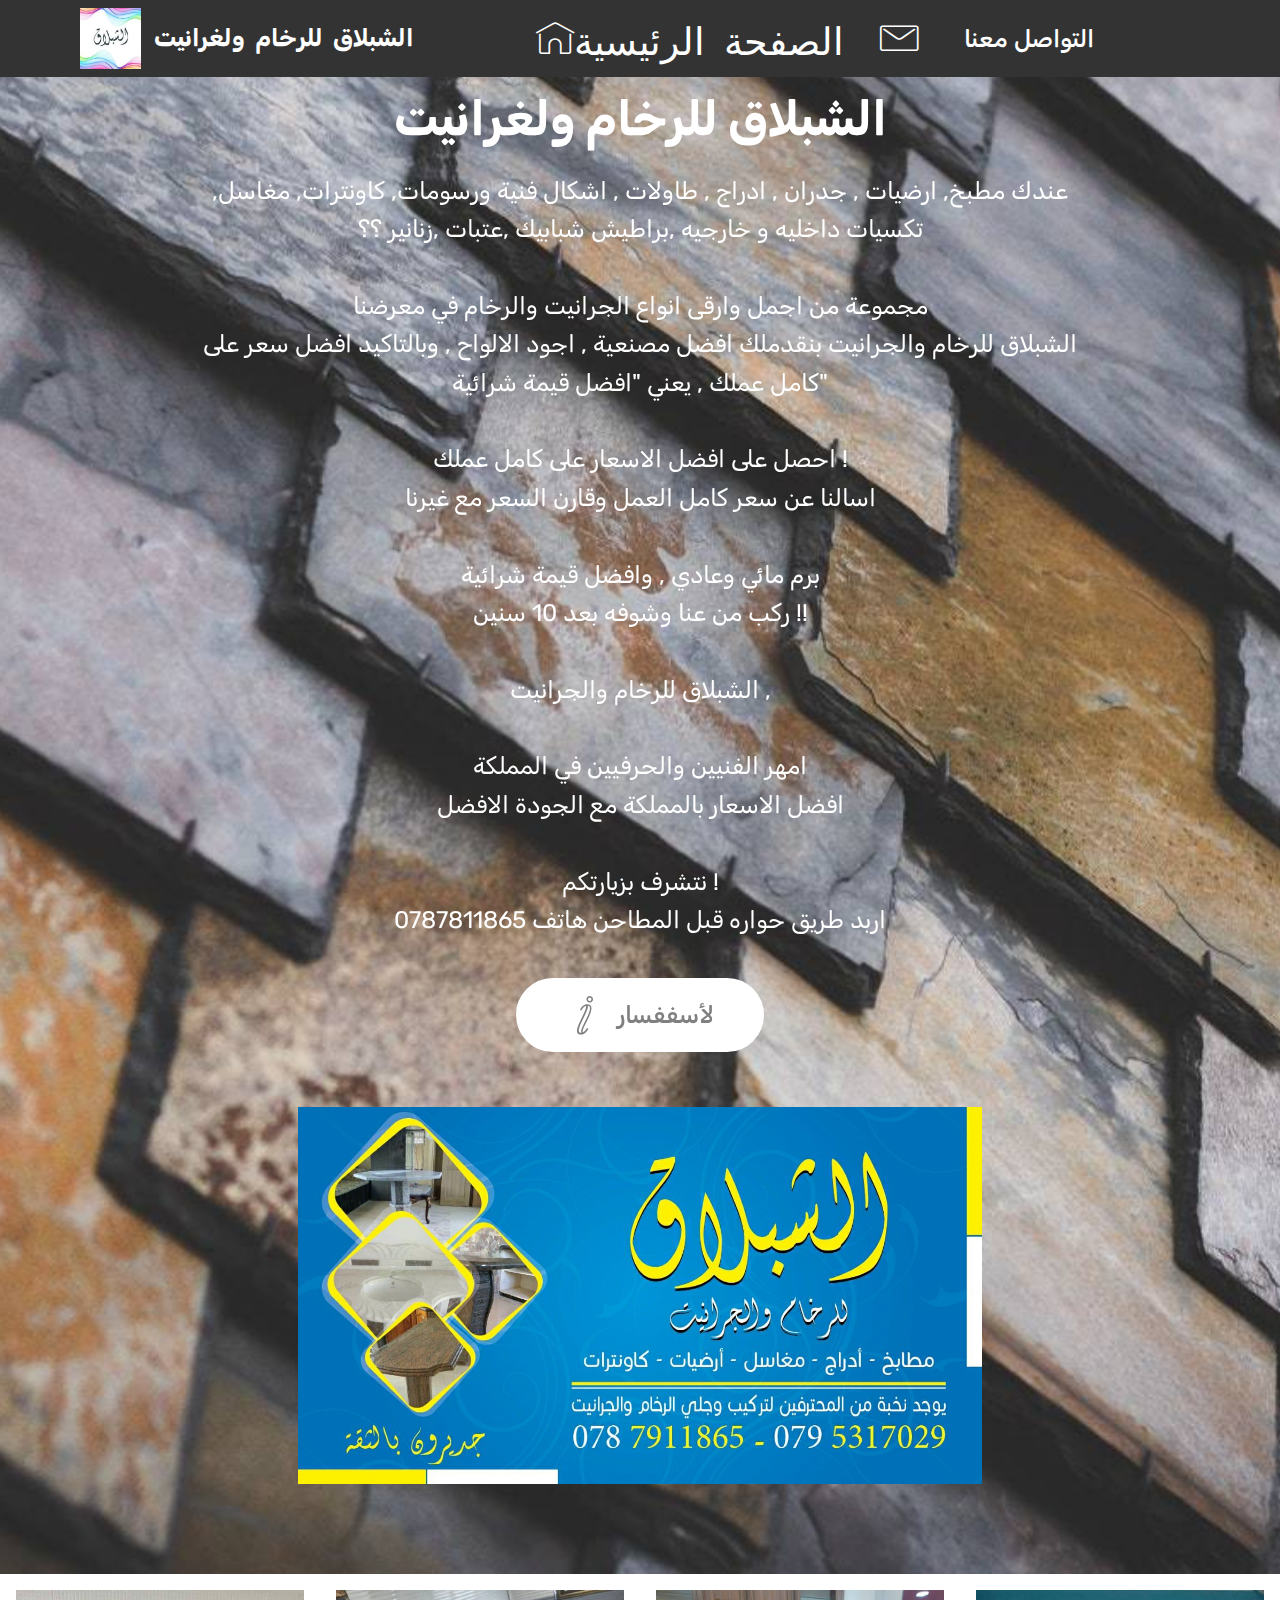
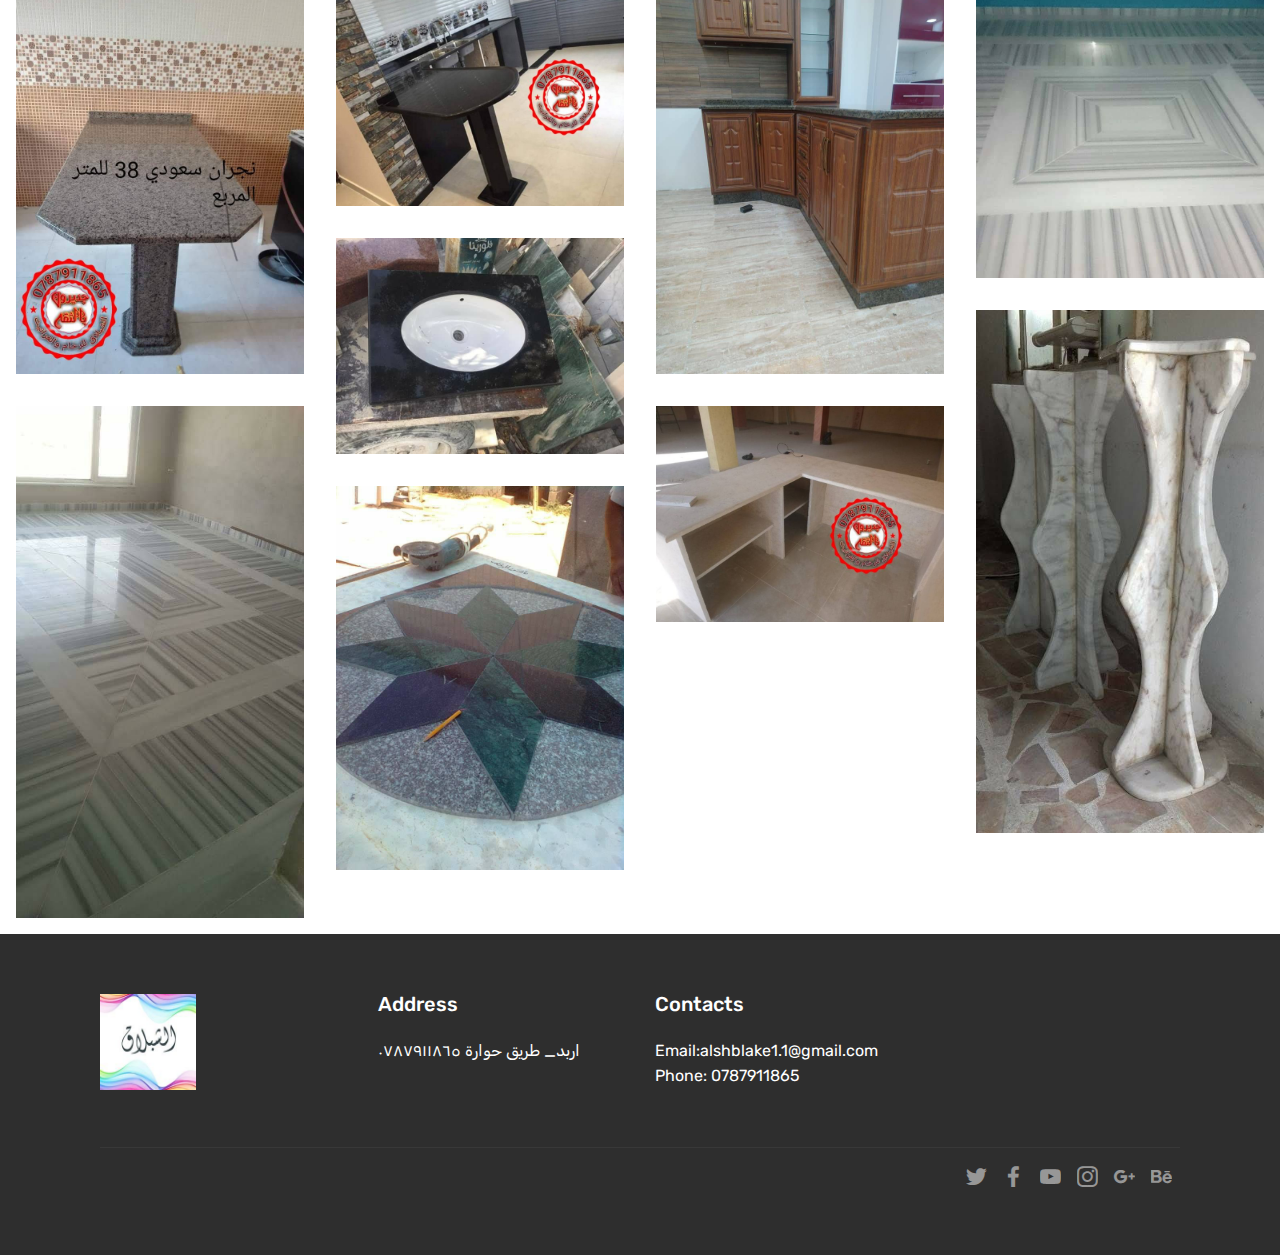
==== commit 90d96422: "create github pages" ====
--- a/index.html
+++ b/index.html
@@ -8,7 +8,7 @@
   <meta name="viewport" content="width=device-width, initial-scale=1, minimum-scale=1">
   <link rel="shortcut icon" href="assets/images/23319211-1958199741101523-2341551586450157698-n-200x200.jpg" type="image/x-icon">
   <meta name="description" content="">
-  <title>Home</title>
+  <title>الشبلاق  لرخام ولغرانيت</title>
   <link rel="stylesheet" href="assets/web/assets/mobirise-icons/mobirise-icons.css">
   <link rel="stylesheet" href="assets/tether/tether.min.css">
   <link rel="stylesheet" href="assets/bootstrap/css/bootstrap.min.css">
@@ -60,39 +60,44 @@
     </nav>
 </section>
 
-<section class="engine"><a href="https://mobirise.ws/j">design own website</a></section><section class="header3 cid-qIUYXqK3po mbr-fullscreen mbr-parallax-background" id="header3-o">
+<section class="engine"><a href="https://mobirise.ws/m">drag and drop site builder</a></section><section class="header4 cid-qJ0HbPvyof mbr-parallax-background" id="header4-1d">
 
     
 
     
 
     <div class="container">
-        <div class="media-container-row">
-            <div class="mbr-figure" style="width: 130%;">
-                <img src="assets/images/27368812-1994453070809523-8822187970711348273-o-1280x706.jpg" alt="Mobirise" title="">
-            </div>
-
-            <div class="media-content">
-                <h1 class="mbr-section-title mbr-white pb-3 mbr-fonts-style display-5">الشبلاق للرخام ولغرانيت</h1>
+        <div class="row justify-content-md-center">
+            <div class="media-content col-md-10">
+                <h1 class="mbr-section-title align-center mbr-white pb-3 mbr-bold mbr-fonts-style display-2">الشبلاق للرخام ولغرانيت</h1>
                 
-                <div class="mbr-section-text mbr-white pb-3 ">
-                    <p class="mbr-text mbr-fonts-style display-5">جديرون بالثقة
-<br>الشبلاق للرخام والغرنيت 
-<br>اربد_ طريق حوارة ٠٧٨٧٩١١٨٦٥
-<br>مطابخ_ طاولات _مغاسل_كاونترات_ادراج_ارضيات
-<br>باقة من افخر انواع الغرانيت 
-<br>جودة في الصناعة واتقان في العمل 
-<br>نقدم لك افضل سعر على كامل مشروعك عروض على سعر الغرانيت والرخام وعروض على المصنعيه لاول مره في اربد متر البرم من ١.٥ البرم العادي والمائي ٢.٥
-<br>فتحه المجلى ٧ د 
-<br>ومتر التركيب ٧د 
-<br>وتركيب مطبخ مع قواطعه المتر ١٠د .
-<br>الشلتا ٢٧.النجران٣٨.تان براون ٥٨.كالكسي ٧٨.بالتك ٨٠.زهره كاليفونيا ٨٥ .</p>
-                </div>
-                <div class="mbr-section-btn"><a class="btn btn-md btn-primary display-5" href="tel:078 7911 865"><span class="mbri-info mbr-iconfont mbr-iconfont-btn"></span>للأستسفار</a></div>
+                <div class="mbr-text align-center mbr-white pb-3">
+                    <p class="mbr-text mbr-fonts-style display-5">عندك مطبخ, ارضيات , جدران , ادراج , طاولات , اشكال فنية ورسومات, كاونترات, مغاسل, تكسيات داخليه و خارجيه ,براطيش شبابيك ,عتبات ,زنانير ؟؟
+<br>
+<br>مجموعة من اجمل وارقى انواع الجرانيت والرخام في معرضنا
+<br>الشبلاق للرخام والجرانيت بنقدملك افضل مصنعية , اجود الالواح , وبالتاكيد افضل سعر على كامل عملك , يعني "افضل قيمة شرائية"
+<br>
+<br>احصل على افضل الاسعار على كامل عملك !
+<br>اسالنا عن سعر كامل العمل وقارن السعر مع غيرنا
+<br>
+<br>برم مائي وعادي , وافضل قيمة شرائية
+<br>ركب من عنا وشوفه بعد 10 سنين !!
+<br>
+<br>الشبلاق للرخام والجرانيت ,
+<br>
+<br>امهر الفنيين والحرفيين في المملكة
+<br>افضل الاسعار بالمملكة مع الجودة الافضل
+<br>
+<br>نتشرف بزيارتكم !
+<br>اربد طريق حواره قبل المطاحن هاتف 0787811865</p>
+                </div>
+                <div class="mbr-section-btn align-center"><a class="btn btn-md btn-primary display-5" href="https://mobirise.com"><span class="mbri-italic mbr-iconfont mbr-iconfont-btn"></span>لأسففسار</a></div>
+            </div>
+            <div class="mbr-figure pt-5">
+                <img src="assets/images/27368812-1994453070809523-8822187970711348273-o-1280x706.jpg" alt="Mobirise" title="" style="width: 60%;">
             </div>
         </div>
     </div>
-
 </section>
 
 <section class="mbr-gallery mbr-slider-carousel cid-qIVkHtyCPu" id="gallery3-11">
@@ -130,7 +135,7 @@
                 <h5 class="pb-3">
                     Contacts
                 </h5>
-                <p class="mbr-text"><br>Phone:&nbsp;0787911865<br><br></p>
+                <p class="mbr-text">Email:alshblake1.1@gmail.com<br>Phone:&nbsp;0787911865<br><br></p>
             </div>
             <div class="col-12 col-md-3 mbr-fonts-style display-7">
                 <h5 class="pb-3"></h5>
@@ -150,8 +155,8 @@
                 <div class="col-md-6">
                     <div class="social-list align-right">
                         <div class="soc-item">
-                            <a href="https://twitter.com/mobirise" target="_blank">
-                                <span class="socicon-twitter socicon mbr-iconfont mbr-iconfont-social"></span>
+                            <a href="https://twitter.com" target="_blank">
+                                <span class="mbr-iconfont mbr-iconfont-social socicon-twitter socicon"></span>
                             </a>
                         </div>
                         <div class="soc-item">
@@ -160,23 +165,23 @@
                             </a>
                         </div>
                         <div class="soc-item">
-                            <a href="https://www.youtube.com/c/mobirise" target="_blank">
-                                <span class="socicon-youtube socicon mbr-iconfont mbr-iconfont-social"></span>
-                            </a>
-                        </div>
-                        <div class="soc-item">
-                            <a href="https://instagram.com/mobirise" target="_blank">
-                                <span class="socicon-instagram socicon mbr-iconfont mbr-iconfont-social"></span>
-                            </a>
-                        </div>
-                        <div class="soc-item">
-                            <a href="https://plus.google.com/u/0/+Mobirise" target="_blank">
-                                <span class="socicon-googleplus socicon mbr-iconfont mbr-iconfont-social"></span>
-                            </a>
-                        </div>
-                        <div class="soc-item">
-                            <a href="https://www.behance.net/Mobirise" target="_blank">
-                                <span class="socicon-behance socicon mbr-iconfont mbr-iconfont-social"></span>
+                            <a href="https://www.youtube.com" target="_blank">
+                                <span class="mbr-iconfont mbr-iconfont-social socicon-youtube socicon"></span>
+                            </a>
+                        </div>
+                        <div class="soc-item">
+                            <a href="https://instagram.com" target="_blank">
+                                <span class="mbr-iconfont mbr-iconfont-social socicon-instagram socicon"></span>
+                            </a>
+                        </div>
+                        <div class="soc-item">
+                            <a href="https://plus.google.com" target="_blank">
+                                <span class="mbr-iconfont mbr-iconfont-social socicon-googleplus socicon"></span>
+                            </a>
+                        </div>
+                        <div class="soc-item">
+                            <a href="https://www.behance.net" target="_blank">
+                                <span class="mbr-iconfont mbr-iconfont-social socicon-behance socicon"></span>
                             </a>
                         </div>
                     </div>
@@ -192,13 +197,13 @@
   <script src="assets/tether/tether.min.js"></script>
   <script src="assets/bootstrap/js/bootstrap.min.js"></script>
   <script src="assets/smoothscroll/smooth-scroll.js"></script>
+  <script src="assets/parallax/jarallax.min.js"></script>
   <script src="assets/dropdown/js/script.min.js"></script>
-  <script src="assets/touchswipe/jquery.touch-swipe.min.js"></script>
   <script src="assets/masonry/masonry.pkgd.min.js"></script>
   <script src="assets/imagesloaded/imagesloaded.pkgd.min.js"></script>
   <script src="assets/bootstrapcarouselswipe/bootstrap-carousel-swipe.js"></script>
   <script src="assets/vimeoplayer/jquery.mb.vimeo_player.js"></script>
-  <script src="assets/parallax/jarallax.min.js"></script>
+  <script src="assets/touchswipe/jquery.touch-swipe.min.js"></script>
   <script src="assets/theme/js/script.js"></script>
   <script src="assets/gallery/player.min.js"></script>
   <script src="assets/gallery/script.js"></script>
--- a/assets/mobirise/css/mbr-additional.css
+++ b/assets/mobirise/css/mbr-additional.css
@@ -1372,6 +1372,26 @@
 .dropup .dropdown-toggle::after {
   display: none;
 }
+.cid-qJ0HbPvyof {
+  padding-top: 90px;
+  padding-bottom: 90px;
+  background-image: url("../../../assets/images/mbr-1620x1080.jpg");
+}
+.cid-qJ0HbPvyof .mbr-figure {
+  margin: 0 auto;
+  width: 100%;
+  display: flex;
+  justify-content: center;
+}
+.cid-qJ0HbPvyof .mbr-figure img {
+  height: 100%;
+  margin: 0 auto;
+}
+@media (max-width: 991px) {
+  .cid-qJ0HbPvyof .mbr-figure img {
+    width: 100% !important;
+  }
+}
 .cid-qIVj4U5g8T .navbar {
   padding: .5rem 0;
   background: #333333;
@@ -1761,32 +1781,6 @@
 .cid-qIVj4U5g8T .dropdown-item:hover {
   color: #c1c1c1 !important;
 }
-.cid-qIUYXqK3po {
-  background-image: url("../../../assets/images/mbr-1620x1080.jpg");
-}
-@media (min-width: 992px) {
-  .cid-qIUYXqK3po .mbr-figure {
-    padding-right: 4rem;
-  }
-}
-@media (max-width: 991px) {
-  .cid-qIUYXqK3po .mbr-figure {
-    padding-bottom: 3rem;
-  }
-}
-@media (max-width: 767px) {
-  .cid-qIUYXqK3po .mbr-text {
-    text-align: center;
-  }
-}
-.cid-qIUYXqK3po .mbr-text,
-.cid-qIUYXqK3po .mbr-section-btn {
-  text-align: center;
-  color: #ffffff;
-}
-.cid-qIUYXqK3po H1 {
-  text-align: center;
-}
 .cid-qIVkHtyCPu {
   padding-top: 0px;
   padding-bottom: 0px;
